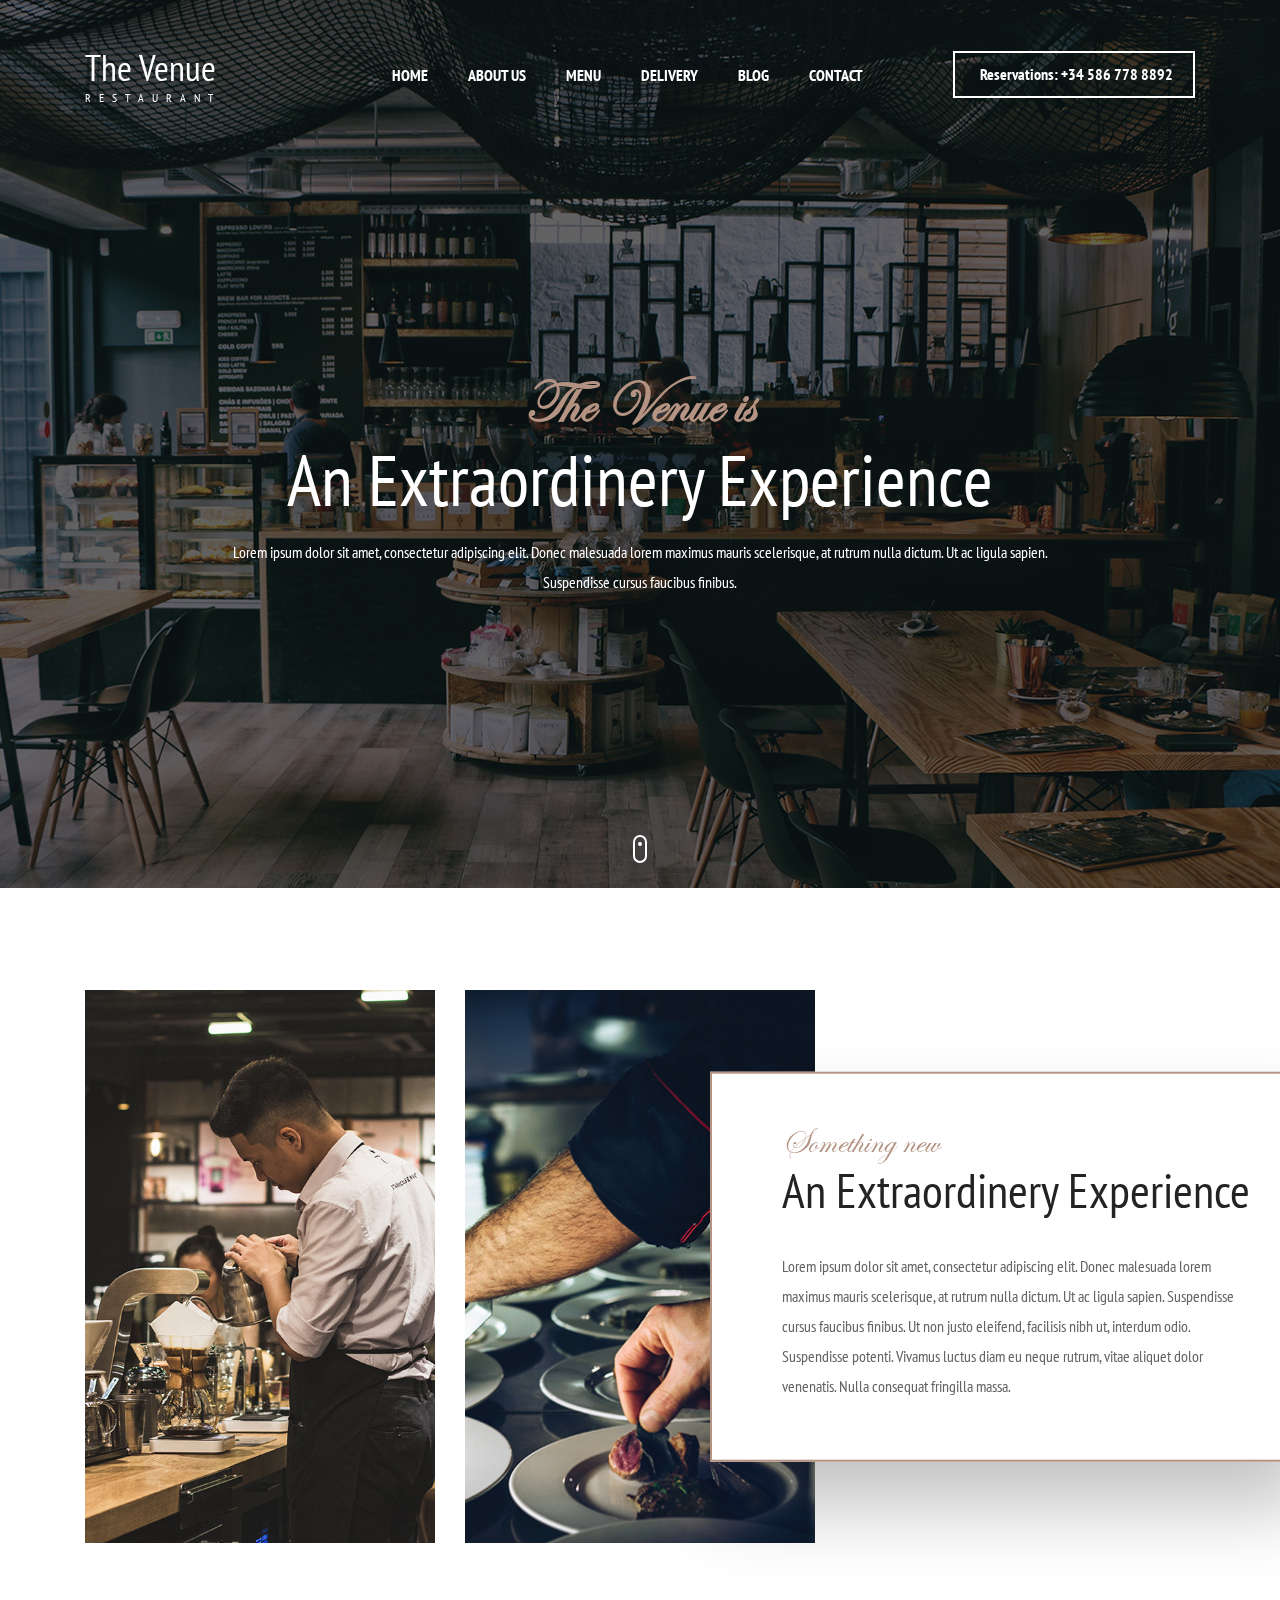
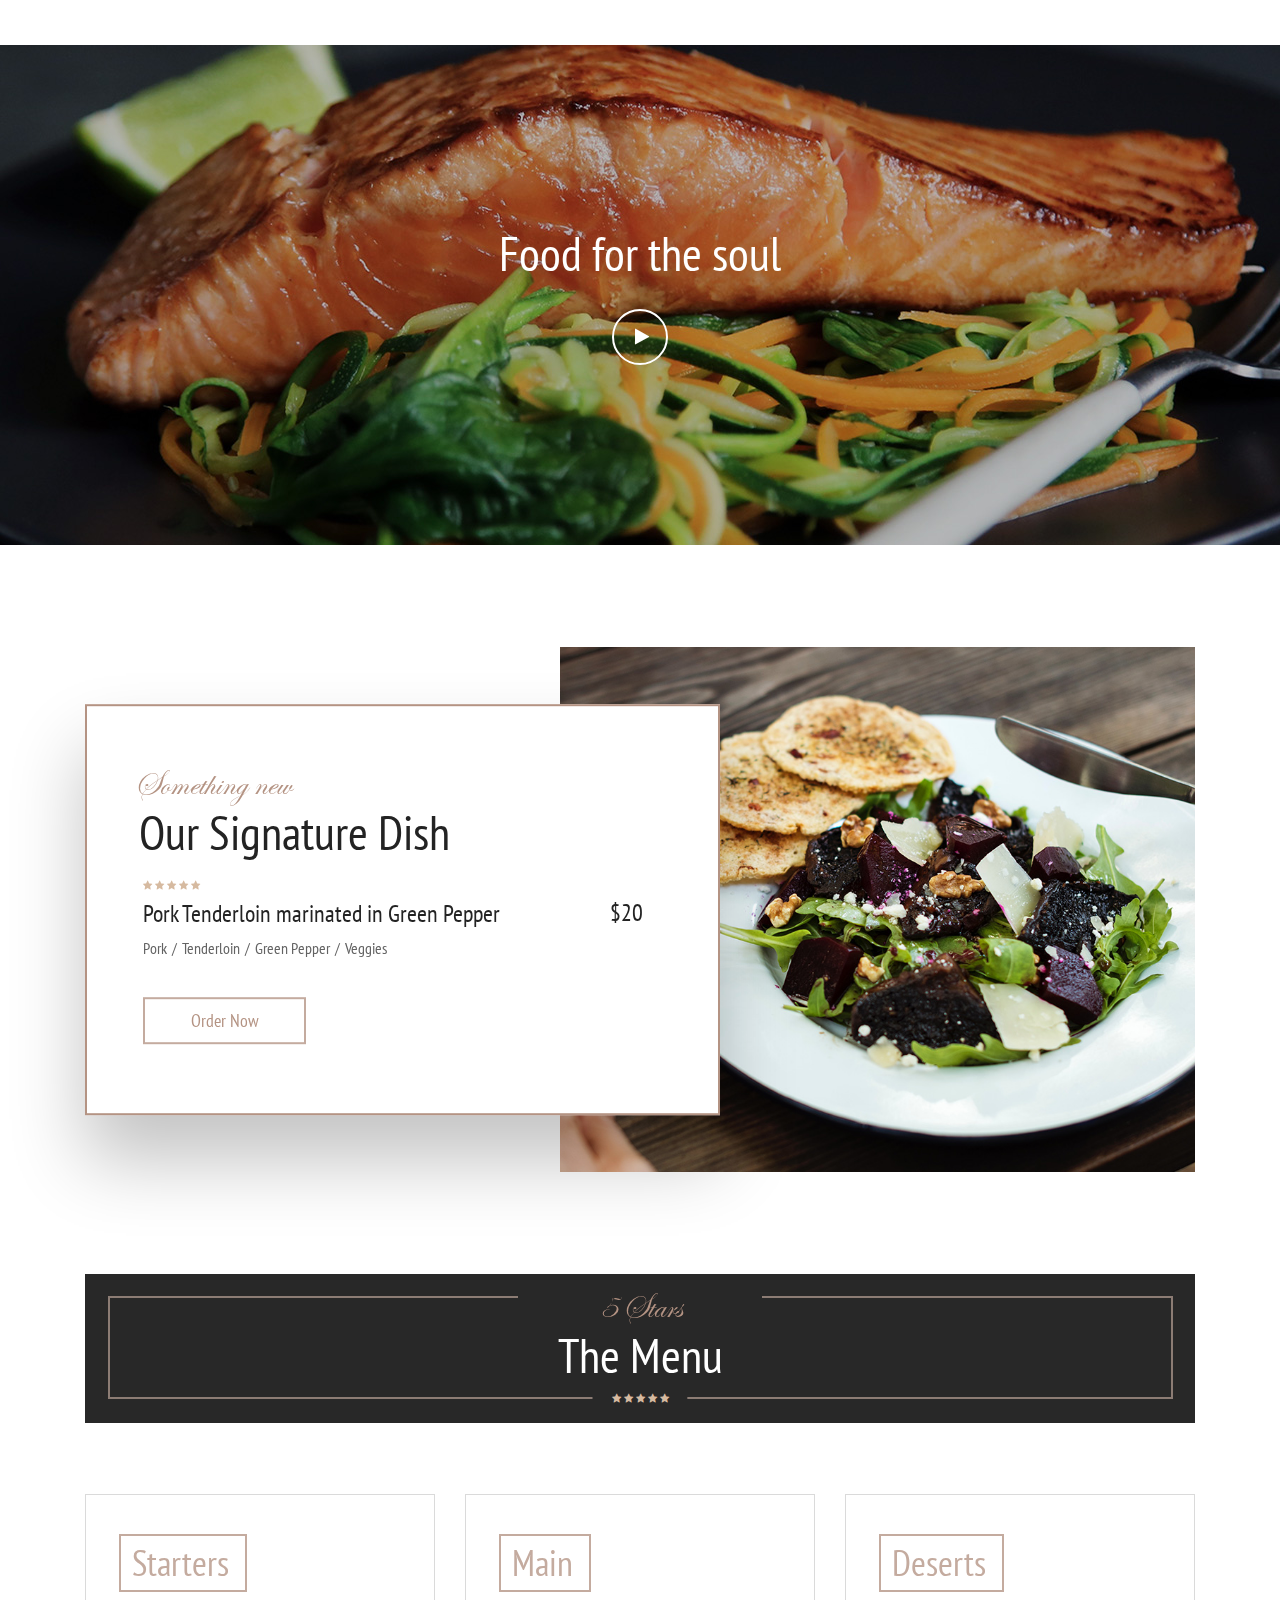
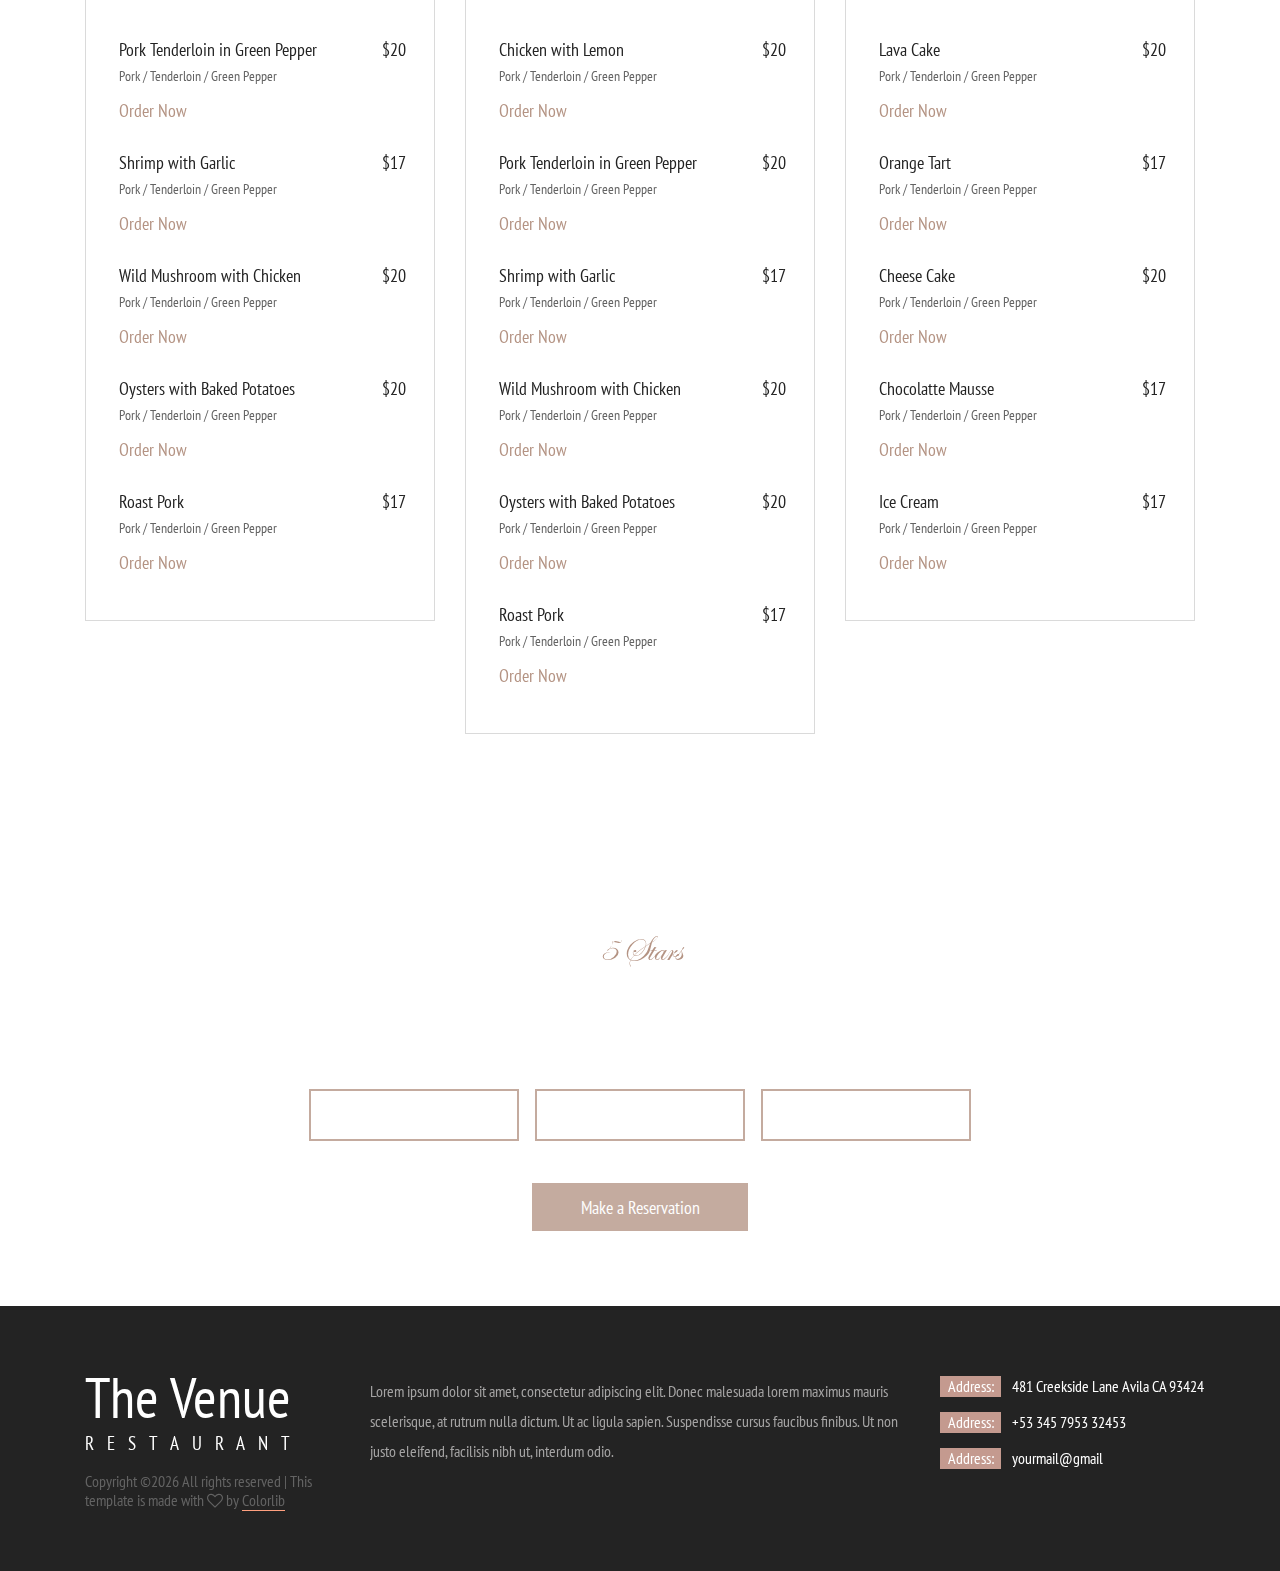
==== index.html @ 9dcfc2dc "ab w cont" ====
<!DOCTYPE html>
<html lang="en">
<head>
<title>The Venue</title>
<meta charset="utf-8">
<meta http-equiv="X-UA-Compatible" content="IE=edge">
<meta name="description" content="The Venue template project">
<meta name="viewport" content="width=device-width, initial-scale=1">
<link rel="stylesheet" type="text/css" href="styles/bootstrap-4.1.2/bootstrap.min.css">
<link href="plugins/font-awesome-4.7.0/css/font-awesome.min.css" rel="stylesheet" type="text/css">
<link rel="stylesheet" type="text/css" href="plugins/OwlCarousel2-2.2.1/owl.carousel.css">
<link rel="stylesheet" type="text/css" href="plugins/OwlCarousel2-2.2.1/owl.theme.default.css">
<link rel="stylesheet" type="text/css" href="plugins/OwlCarousel2-2.2.1/animate.css">
<link href="plugins/colorbox/colorbox.css" rel="stylesheet" type="text/css">
<link href="plugins/jquery-datepicker/jquery-ui.css" rel="stylesheet" type="text/css">
<link href="plugins/jquery-timepicker/jquery.timepicker.css" rel="stylesheet" type="text/css">
<link rel="stylesheet" type="text/css" href="styles/main_styles.css">
<link rel="stylesheet" type="text/css" href="styles/responsive.css">
</head>
<body>

<div class="super_container">
	
	<!-- Header -->

	<header class="header">
		<div class="container">
			<div class="row">
				<div class="col">
					<div class="header_content d-flex flex-row align-items-center justify-content-start">
						<div class="logo">
							<a href="#">
								<div>The Venue</div>
								<div>restaurant</div>
							</a>
						</div>
						<nav class="main_nav">
							<ul class="d-flex flex-row align-items-center justify-content-start">
								<li><a href="index.html">home</a></li>
								<li><a href="about.html">about us</a></li>
								<li><a href="menu.html">menu</a></li>
								<li><a href="#">delivery</a></li>
								<li><a href="blog.html">blog</a></li>
								<li><a href="contact.html">contact</a></li>
							</ul>
						</nav>
						<div class="reservations_phone ml-auto">Reservations: +34 586 778 8892</div>
					</div>
				</div>
			</div>
		</div>
	</header>

	<!-- Hamburger -->
	
	<div class="hamburger_bar trans_400 d-flex flex-row align-items-center justify-content-start">
		<div class="hamburger">
			<div class="menu_toggle d-flex flex-row align-items-center justify-content-start">
				<span>menu</span>
				<div class="hamburger_container">
					<div class="menu_hamburger">
						<div class="line_1 hamburger_lines" style="transform: matrix(1, 0, 0, 1, 0, 0);"></div>
						<div class="line_2 hamburger_lines" style="visibility: inherit; opacity: 1;"></div>
						<div class="line_3 hamburger_lines" style="transform: matrix(1, 0, 0, 1, 0, 0);"></div>
					</div>
				</div>
			</div>
		</div>
	</div>

	<!-- Menu -->

	<div class="menu trans_800">
		<div class="menu_content d-flex flex-column align-items-center justify-content-center text-center">
			<ul>
				<li><a href="index.html">home</a></li>
				<li><a href="about.html">about us</a></li>
				<li><a href="menu.html">menu</a></li>
				<li><a href="#">delivery</a></li>
				<li><a href="blog.html">blog</a></li>
				<li><a href="contact.html">contact</a></li>
			</ul>
		</div>
		<div class="menu_reservations_phone ml-auto">Reservations: +34 586 778 8892</div>
	</div>
	
	<!-- Home -->

	<div class="home">
		<div class="parallax_background parallax-window" data-parallax="scroll" data-image-src="images/home.jpg" data-speed="0.8"></div>
		<div class="home_container">
			<div class="container">
				<div class="row">
					<div class="col">
						<div class="home_content text-center">
							<div class="home_subtitle page_subtitle">The Venue is</div>
							<div class="home_title"><h1>An Extraordinery Experience</h1></div>
							<div class="home_text ml-auto mr-auto">
								<p>Lorem ipsum dolor sit amet, consectetur adipiscing elit. Donec malesuada lorem maximus mauris scelerisque, at rutrum nulla dictum. Ut ac ligula sapien. Suspendisse cursus faucibus finibus.</p>
							</div>
						</div>
					</div>
				</div>
			</div>
		</div>
		<div class="scroll_icon"></div>
	</div>

	<!-- Intro -->

	<div class="intro">
		<div class="container">
			<div class="row">
				<div class="col">
					<div class="intro_content">
						<div class="intro_subtitle page_subtitle">Something new</div>
						<div class="intro_title"><h2>An Extraordinery Experience</h2></div>
						<div class="intro_text">
							<p>Lorem ipsum dolor sit amet, consectetur adipiscing elit. Donec malesuada lorem maximus mauris scelerisque, at rutrum nulla dictum. Ut ac ligula sapien. Suspendisse cursus faucibus finibus. Ut non justo eleifend, facilisis nibh ut, interdum odio. Suspendisse potenti. Vivamus luctus diam eu neque rutrum, vitae aliquet dolor venenatis. Nulla consequat fringilla massa.</p>
						</div>
					</div>
					<div class="row">
						<div class="col-xl-4 col-md-6 intro_col">
							<div class="intro_image"><img src="images/intro_1.jpg" alt="https://unsplash.com/@quanle2819"></div>
						</div>
						<div class="col-xl-4 col-md-6 intro_col">
							<div class="intro_image"><img src="images/intro_2.jpg" alt="https://unsplash.com/@fabmag"></div>
						</div>
					</div>
				</div>	
			</div>
		</div>
	</div>

	<!-- Video -->

	<div class="video_section">
		<div class="background_image" style="background-image:url(images/video.jpg)"></div>
		<div class="video_section_content d-flex flex-column align-items-center justify-content-center text-center">
			<div class="video_section_title">Food for the soul</div>
			<div class="video_section_icon"><a class="vimeo video_button" href="https://player.vimeo.com/video/99340873?autoplay=1&loop=1&title=0&autopause=0"><i class="fa fa-play" aria-hidden="true"></i></a></div>
		</div>
	</div>

	<!-- Signature Dish -->

	<div class="sig">
		<div class="sig_content_container">
			<div class="container">
				<div class="row">
					<div class="col-lg-7">
						<div class="sig_content">
							<div class="sig_subtitle page_subtitle">Something new</div>
							<div class="sig_title"><h1>Our Signature Dish</h1></div>
							<div class="rating_r sig_rating rating_r_5"><i></i><i></i><i></i><i></i><i></i></div>
							<div class="sig_name_container d-flex flex-row align-items-start justify-content-start">
								<div class="sig_name">Pork Tenderloin marinated in Green Pepper</div>
								<div class="sig_price ml-auto">$20</div>
							</div>
							<div class="sig_content_list">
								<ul class="d-flex flex-row align-items-center justify-content-start">
									<li>Pork</li>
									<li>Tenderloin</li>
									<li>Green Pepper</li>
									<li>Veggies</li>
								</ul>
							</div>
							<div class="button sig_button trans_200"><a href="#">Order Now</a></div>
						</div>
					</div>
				</div>
			</div>
		</div>
		<div class="sig_image_container">
			<div class="container">
				<div class="row">
					<div class="col-lg-7 offset-lg-5">
						<div class="sig_image">
							<div class="background_image" style="background-image:url(images/sig.jpg)"></div>
							<img src="images/sig.jpg" alt="">
						</div>
					</div>
				</div>
			</div>
		</div>
	</div>

	<!-- The Menu -->

	<div class="themenu">
		<div class="container">
			<div class="row">
				<div class="col">
					<div class="themenu_title_bar_container">
						<div class="themenu_stars text-center page_subtitle">5 Stars</div>
						<div class="themenu_rating text-center">
							<div class="rating_r rating_r_5"><i></i><i></i><i></i><i></i><i></i></div>
						</div>
						<div class="themenu_title_bar d-flex flex-column align-items-center justify-content-center">
							<div class="themenu_title">The Menu</div>
						</div>
					</div>
				</div>
			</div>
			<div class="row themenu_row">

				<!-- Starters -->
				<div class="col-lg-4 themenu_column">
					<div class="themenu_col">
						<div class="themenu_col_title">Starters</div>
						<div class="dish_list">

							<!-- Dish -->
							<div class="dish">
								<div class="dish_title_container d-flex flex-xl-row flex-column align-items-start justify-content-start">
									<div class="dish_title">Pork Tenderloin in Green Pepper</div>
									<div class="dish_price">$20</div>
								</div>
								<div class="dish_contents">
									<ul class="d-flex flex-row align-items-start justify-content-start flex-wrap">
										<li>Pork</li>
										<li>Tenderloin</li>
										<li>Green Pepper</li>
									</ul>
								</div>
								<div class="dish_order"><a href="#">Order Now</a></div>
							</div>

							<!-- Dish -->
							<div class="dish">
								<div class="dish_title_container d-flex flex-xl-row flex-column align-items-start justify-content-start">
									<div class="dish_title">Shrimp with Garlic</div>
									<div class="dish_price">$17</div>
								</div>
								<div class="dish_contents">
									<ul class="d-flex flex-row align-items-start justify-content-start flex-wrap">
										<li>Pork</li>
										<li>Tenderloin</li>
										<li>Green Pepper</li>
									</ul>
								</div>
								<div class="dish_order"><a href="#">Order Now</a></div>
							</div>

							<!-- Dish -->
							<div class="dish">
								<div class="dish_title_container d-flex flex-xl-row flex-column align-items-start justify-content-start">
									<div class="dish_title">Wild Mushroom with Chicken</div>
									<div class="dish_price">$20</div>
								</div>
								<div class="dish_contents">
									<ul class="d-flex flex-row align-items-start justify-content-start flex-wrap">
										<li>Pork</li>
										<li>Tenderloin</li>
										<li>Green Pepper</li>
									</ul>
								</div>
								<div class="dish_order"><a href="#">Order Now</a></div>
							</div>

							<!-- Dish -->
							<div class="dish">
								<div class="dish_title_container d-flex flex-xl-row flex-column align-items-start justify-content-start">
									<div class="dish_title">Oysters with Baked Potatoes</div>
									<div class="dish_price">$20</div>
								</div>
								<div class="dish_contents">
									<ul class="d-flex flex-row align-items-start justify-content-start flex-wrap">
										<li>Pork</li>
										<li>Tenderloin</li>
										<li>Green Pepper</li>
									</ul>
								</div>
								<div class="dish_order"><a href="#">Order Now</a></div>
							</div>

							<!-- Dish -->
							<div class="dish">
								<div class="dish_title_container d-flex flex-xl-row flex-column align-items-start justify-content-start">
									<div class="dish_title">Roast Pork</div>
									<div class="dish_price">$17</div>
								</div>
								<div class="dish_contents">
									<ul class="d-flex flex-row align-items-start justify-content-start flex-wrap">
										<li>Pork</li>
										<li>Tenderloin</li>
										<li>Green Pepper</li>
									</ul>
								</div>
								<div class="dish_order"><a href="#">Order Now</a></div>
							</div>

						</div>
					</div>
				</div>

				<!-- Main -->
				<div class="col-lg-4 themenu_column">
					<div class="themenu_col">
						<div class="themenu_col_title">Main</div>
						<div class="dish_list">
							
							<!-- Dish -->
							<div class="dish">
								<div class="dish_title_container d-flex flex-xl-row flex-column align-items-start justify-content-start">
									<div class="dish_title">Chicken with Lemon</div>
									<div class="dish_price">$20</div>
								</div>
								<div class="dish_contents">
									<ul class="d-flex flex-row align-items-start justify-content-start flex-wrap">
										<li>Pork</li>
										<li>Tenderloin</li>
										<li>Green Pepper</li>
									</ul>
								</div>
								<div class="dish_order"><a href="#">Order Now</a></div>
							</div>

							<!-- Dish -->
							<div class="dish">
								<div class="dish_title_container d-flex flex-xl-row flex-column align-items-start justify-content-start">
									<div class="dish_title">Pork Tenderloin in Green Pepper</div>
									<div class="dish_price">$20</div>
								</div>
								<div class="dish_contents">
									<ul class="d-flex flex-row align-items-start justify-content-start flex-wrap">
										<li>Pork</li>
										<li>Tenderloin</li>
										<li>Green Pepper</li>
									</ul>
								</div>
								<div class="dish_order"><a href="#">Order Now</a></div>
							</div>

							<!-- Dish -->
							<div class="dish">
								<div class="dish_title_container d-flex flex-xl-row flex-column align-items-start justify-content-start">
									<div class="dish_title">Shrimp with Garlic</div>
									<div class="dish_price">$17</div>
								</div>
								<div class="dish_contents">
									<ul class="d-flex flex-row align-items-start justify-content-start flex-wrap">
										<li>Pork</li>
										<li>Tenderloin</li>
										<li>Green Pepper</li>
									</ul>
								</div>
								<div class="dish_order"><a href="#">Order Now</a></div>
							</div>

							<!-- Dish -->
							<div class="dish">
								<div class="dish_title_container d-flex flex-xl-row flex-column align-items-start justify-content-start">
									<div class="dish_title">Wild Mushroom with Chicken</div>
									<div class="dish_price">$20</div>
								</div>
								<div class="dish_contents">
									<ul class="d-flex flex-row align-items-start justify-content-start flex-wrap">
										<li>Pork</li>
										<li>Tenderloin</li>
										<li>Green Pepper</li>
									</ul>
								</div>
								<div class="dish_order"><a href="#">Order Now</a></div>
							</div>

							<!-- Dish -->
							<div class="dish">
								<div class="dish_title_container d-flex flex-xl-row flex-column align-items-start justify-content-start">
									<div class="dish_title">Oysters with Baked Potatoes</div>
									<div class="dish_price">$20</div>
								</div>
								<div class="dish_contents">
									<ul class="d-flex flex-row align-items-start justify-content-start flex-wrap">
										<li>Pork</li>
										<li>Tenderloin</li>
										<li>Green Pepper</li>
									</ul>
								</div>
								<div class="dish_order"><a href="#">Order Now</a></div>
							</div>

							<!-- Dish -->
							<div class="dish">
								<div class="dish_title_container d-flex flex-xl-row flex-column align-items-start justify-content-start">
									<div class="dish_title">Roast Pork</div>
									<div class="dish_price">$17</div>
								</div>
								<div class="dish_contents">
									<ul class="d-flex flex-row align-items-start justify-content-start flex-wrap">
										<li>Pork</li>
										<li>Tenderloin</li>
										<li>Green Pepper</li>
									</ul>
								</div>
								<div class="dish_order"><a href="#">Order Now</a></div>
							</div>

						</div>
					</div>
				</div>

				<!-- Deserts -->
				<div class="col-lg-4 themenu_column">
					<div class="themenu_col">
						<div class="themenu_col_title">Deserts</div>
						<div class="dish_list">

							<!-- Dish -->
							<div class="dish">
								<div class="dish_title_container d-flex flex-xl-row flex-column align-items-start justify-content-start">
									<div class="dish_title">Lava Cake</div>
									<div class="dish_price">$20</div>
								</div>
								<div class="dish_contents">
									<ul class="d-flex flex-row align-items-start justify-content-start flex-wrap">
										<li>Pork</li>
										<li>Tenderloin</li>
										<li>Green Pepper</li>
									</ul>
								</div>
								<div class="dish_order"><a href="#">Order Now</a></div>
							</div>

							<!-- Dish -->
							<div class="dish">
								<div class="dish_title_container d-flex flex-xl-row flex-column align-items-start justify-content-start">
									<div class="dish_title">Orange Tart</div>
									<div class="dish_price">$17</div>
								</div>
								<div class="dish_contents">
									<ul class="d-flex flex-row align-items-start justify-content-start flex-wrap">
										<li>Pork</li>
										<li>Tenderloin</li>
										<li>Green Pepper</li>
									</ul>
								</div>
								<div class="dish_order"><a href="#">Order Now</a></div>
							</div>

							<!-- Dish -->
							<div class="dish">
								<div class="dish_title_container d-flex flex-xl-row flex-column align-items-start justify-content-start">
									<div class="dish_title">Cheese Cake</div>
									<div class="dish_price">$20</div>
								</div>
								<div class="dish_contents">
									<ul class="d-flex flex-row align-items-start justify-content-start flex-wrap">
										<li>Pork</li>
										<li>Tenderloin</li>
										<li>Green Pepper</li>
									</ul>
								</div>
								<div class="dish_order"><a href="#">Order Now</a></div>
							</div>

							<!-- Dish -->
							<div class="dish">
								<div class="dish_title_container d-flex flex-xl-row flex-column align-items-start justify-content-start">
									<div class="dish_title">Chocolatte Mausse</div>
									<div class="dish_price">$17</div>
								</div>
								<div class="dish_contents">
									<ul class="d-flex flex-row align-items-start justify-content-start flex-wrap">
										<li>Pork</li>
										<li>Tenderloin</li>
										<li>Green Pepper</li>
									</ul>
								</div>
								<div class="dish_order"><a href="#">Order Now</a></div>
							</div>

							<!-- Dish -->
							<div class="dish">
								<div class="dish_title_container d-flex flex-xl-row flex-column align-items-start justify-content-start">
									<div class="dish_title">Ice Cream</div>
									<div class="dish_price">$17</div>
								</div>
								<div class="dish_contents">
									<ul class="d-flex flex-row align-items-start justify-content-start flex-wrap">
										<li>Pork</li>
										<li>Tenderloin</li>
										<li>Green Pepper</li>
									</ul>
								</div>
								<div class="dish_order"><a href="#">Order Now</a></div>
							</div>

						</div>
					</div>
				</div>

			</div>
		</div>		
	</div>

	<!-- Reservations -->

	<div class="reservations text-center">
		<div class="parallax_background parallax-window" data-parallax="scroll" data-image-src="images/reservations.jpg" data-speed="0.8"></div>
		<div class="container">
			<div class="row">
				<div class="col">
					<div class="reservations_content d-flex flex-column align-items-center justify-content-center">
						<div class="res_stars page_subtitle">5 Stars</div>
						<div class="res_title">Make a Reservation</div>
						<div class="res_form_container">
							<form action="#" id="res_form" class="res_form">
								<div class="d-flex flex-sm-row flex-column align-items-center justify-content-start">
									<input type="text" id="datepicker" class="res_input" required="required">
									<input type="text" class="res_input timepicker" required="required">
									<select class="res_select">
										<option disabled="" selected="">2 person</option>
										<option>3 person</option>
										<option>4 person</option>
										<option>5 person</option>
										<option>6 person</option>
									</select>
								</div>
								<button class="res_button">Make a Reservation</button>
							</form>
						</div>
					</div>
				</div>
			</div>
		</div>		
	</div>

	<!-- Footer -->

	<footer class="footer">
		<div class="container">
			<div class="row">

				<!-- Footer Logo -->
				<div class="col-lg-3 footer_col">
					<div class="footer_logo">
						<div class="footer_logo_title">The Venue</div>
						<div class="footer_logo_subtitle">restaurant</div>
					</div>
					<div class="copyright"><!-- Link back to Colorlib can't be removed. Template is licensed under CC BY 3.0. -->
<p style="line-height: 1.2;">Copyright &copy;<script>document.write(new Date().getFullYear());</script> All rights reserved | This template is made with <i class="fa fa-heart-o" aria-hidden="true"></i> by <a href="https://colorlib.com" target="_blank">Colorlib</a></p>
<!-- Link back to Colorlib can't be removed. Template is licensed under CC BY 3.0. --></div>
				</div>

				<!-- Footer About -->
				<div class="col-lg-6 footer_col">
					<div class="footer_about">
						<p>Lorem ipsum dolor sit amet, consectetur adipiscing elit. Donec malesuada lorem maximus mauris scelerisque, at rutrum nulla dictum. Ut ac ligula sapien. Suspendisse cursus faucibus finibus. Ut non justo eleifend, facilisis nibh ut, interdum odio.</p>
					</div>
				</div>

				<!-- Footer Contact -->
				<div class="col-lg-3 footer_col">
					<div class="footer_contact">
						<ul>
							<li class="d-flex flex-row align-items-start justify-content-start">
								<div><div class="footer_contact_title">Address:</div></div>
								<div class="footer_contact_text">481 Creekside Lane Avila CA 93424</div>
							</li>
							<li class="d-flex flex-row align-items-start justify-content-start">
								<div><div class="footer_contact_title">Address:</div></div>
								<div class="footer_contact_text">+53 345 7953 32453</div>
							</li>
							<li class="d-flex flex-row align-items-start justify-content-start">
								<div><div class="footer_contact_title">Address:</div></div>
								<div class="footer_contact_text">yourmail@gmail</div>
							</li>
						</ul>
					</div>
				</div>
			</div>
		</div>
	</footer>
</div>

<script src="js/jquery-3.2.1.min.js"></script>
<script src="styles/bootstrap-4.1.2/popper.js"></script>
<script src="styles/bootstrap-4.1.2/bootstrap.min.js"></script>
<script src="plugins/greensock/TweenMax.min.js"></script>
<script src="plugins/greensock/TimelineMax.min.js"></script>
<script src="plugins/scrollmagic/ScrollMagic.min.js"></script>
<script src="plugins/greensock/animation.gsap.min.js"></script>
<script src="plugins/greensock/ScrollToPlugin.min.js"></script>
<script src="plugins/OwlCarousel2-2.2.1/owl.carousel.js"></script>
<script src="plugins/easing/easing.js"></script>
<script src="plugins/parallax-js-master/parallax.min.js"></script>
<script src="plugins/colorbox/jquery.colorbox-min.js"></script>
<script src="plugins/jquery-datepicker/jquery-ui.js"></script>
<script src="plugins/jquery-timepicker/jquery.timepicker.js"></script>
<script src="js/custom.js"></script>
</body>
</html>
---- plugins/colorbox/colorbox.css ----
/*
    Colorbox Core Style:
    The following CSS is consistent between example themes and should not be altered.
*/
#colorbox, #cboxOverlay, #cboxWrapper{position:absolute; top:0; left:0; z-index:9999; overflow:hidden; -webkit-transform: translate3d(0,0,0);}
#cboxWrapper {max-width:none;}
#cboxOverlay{position:fixed; width:100%; height:100%;}
#cboxMiddleLeft, #cboxBottomLeft{clear:left;}
#cboxContent{position:relative;}
#cboxLoadedContent{overflow:auto; -webkit-overflow-scrolling: touch;}
#cboxTitle{margin:0;}
#cboxLoadingOverlay, #cboxLoadingGraphic{position:absolute; top:0; left:0; width:100%; height:100%;}
#cboxPrevious, #cboxNext, #cboxClose, #cboxSlideshow{cursor:pointer;}
.cboxPhoto{float:left; margin:auto; border:0; display:block; max-width:none; -ms-interpolation-mode:bicubic;}
.cboxIframe{width:100%; height:100%; display:block; border:0; padding:0; margin:0;}
#colorbox, #cboxContent, #cboxLoadedContent{box-sizing:content-box; -moz-box-sizing:content-box; -webkit-box-sizing:content-box;}

/* 
    User Style:
    Change the following styles to modify the appearance of Colorbox.  They are
    ordered & tabbed in a way that represents the nesting of the generated HTML.
*/
#cboxOverlay
{
    /*background:url(images/overlay.png) repeat 0 0;*/
    background: rgba(0,0,0,0.95);
    opacity: 0.9; filter: alpha(opacity = 90);
}
#colorbox{outline:0;}
    #cboxTopLeft{width:21px; height:21px; background:url(images/controls.png) no-repeat -101px 0;}
    #cboxTopRight{width:21px; height:21px; background:url(images/controls.png) no-repeat -130px 0;}
    #cboxBottomLeft{width:21px; height:21px; background:url(images/controls.png) no-repeat -101px -29px;}
    #cboxBottomRight{width:21px; height:21px; background:url(images/controls.png) no-repeat -130px -29px;}
    #cboxMiddleLeft{width:21px; background:url(images/controls.png) left top repeat-y;}
    #cboxMiddleRight{width:21px; background:url(images/controls.png) right top repeat-y;}
    #cboxTopCenter{height:21px; background:url(images/border.png) 0 0 repeat-x;}
    #cboxBottomCenter{height:21px; background:url(images/border.png) 0 -29px repeat-x;}
    #cboxContent{background:#000; overflow:hidden;}
        .cboxIframe{background:#000;}
        #cboxError{padding:50px; border:1px solid #ccc;}
        #cboxLoadedContent{margin-bottom:28px;}
        #cboxTitle{position:absolute; bottom:4px; left:0; text-align:center; width:100%; color:#949494;}
        #cboxCurrent{position:absolute; bottom:4px; left:58px; color:#949494;}
        #cboxLoadingOverlay{background:url(images/loading_background.png) no-repeat center center;}
        #cboxLoadingGraphic{background:url(images/loading.gif) no-repeat center center;}

        /* these elements are buttons, and may need to have additional styles reset to avoid unwanted base styles */
        #cboxPrevious, #cboxNext, #cboxSlideshow, #cboxClose {border:0; padding:0; margin:0; overflow:visible; width:auto; background:none; }
        
        /* avoid outlines on :active (mouseclick), but preserve outlines on :focus (tabbed navigating) */
        #cboxPrevious:active, #cboxNext:active, #cboxSlideshow:active, #cboxClose:active {outline:0;}

        #cboxSlideshow{position:absolute; bottom:4px; right:30px; color:#0092ef;}
        #cboxPrevious{position:absolute; bottom:0; left:0; background:url(images/controls.png) no-repeat -75px 0; width:25px; height:25px; text-indent:-9999px;}
        #cboxPrevious:hover{background-position:-75px -25px;}
        #cboxNext{position:absolute; bottom:0; left:27px; background:url(images/controls.png) no-repeat -50px 0; width:25px; height:25px; text-indent:-9999px;}
        #cboxNext:hover{background-position:-50px -25px;}
        #cboxClose{position:absolute; bottom:0; right:0; background:url(images/controls.png) no-repeat -25px 0; width:25px; height:25px; text-indent:-9999px;}
        #cboxClose:hover{background-position:-25px -25px;}

/*
  The following fixes a problem where IE7 and IE8 replace a PNG's alpha transparency with a black fill
  when an alpha filter (opacity change) is set on the element or ancestor element.  This style is not applied to or needed in IE9.
  See: http://jacklmoore.com/notes/ie-transparency-problems/
*/
.cboxIE #cboxTopLeft,
.cboxIE #cboxTopCenter,
.cboxIE #cboxTopRight,
.cboxIE #cboxBottomLeft,
.cboxIE #cboxBottomCenter,
.cboxIE #cboxBottomRight,
.cboxIE #cboxMiddleLeft,
.cboxIE #cboxMiddleRight {
    filter: progid:DXImageTransform.Microsoft.gradient(startColorstr=#00FFFFFF,endColorstr=#00FFFFFF);
}
---- styles/main_styles.css ----
@charset "utf-8";
/* CSS Document */

/******************************

[Table of Contents]

1. Fonts
2. Body and some general stuff
3. Header
4. Menu
5. Home
6. Intro
7. Video
8. Signature Dish
9. The Menu
10. Reservations
11. Footer


******************************/

/***********
1. Fonts
***********/

@import url('https://fonts.googleapis.com/css?family=Alex+Brush|Great+Vibes|PT+Sans+Narrow:400,700');
@font-face
{
	font-family: 'Edward';
	src: url(../font/edwardian_script_itc.ttf) format('truetype'),
	url(../font/edwardian_script_itc.otf) format('opentype');
}

/*********************************
2. Body and some general stuff
*********************************/

*
{
	margin: 0;
	padding: 0;
	-webkit-font-smoothing: antialiased;
	-webkit-text-shadow: rgba(0,0,0,.01) 0 0 1px;
	text-shadow: rgba(0,0,0,.01) 0 0 1px;
}
body
{
	font-family: 'PT Sans Narrow', sans-serif;
	font-size: 14px;
	font-weight: 400;
	background: #FFFFFF;
	color: #a5a5a5;
}
div
{
	display: block;
	position: relative;
	-webkit-box-sizing: border-box;
    -moz-box-sizing: border-box;
    box-sizing: border-box;
}
ul
{
	list-style: none;
	margin-bottom: 0px;
}
p
{
	font-family: 'PT Sans Narrow', sans-serif;
	font-size: 16px;
	line-height: 1.875;
	font-weight: 400;
	color: #636363;
	-webkit-font-smoothing: antialiased;
	-webkit-text-shadow: rgba(0,0,0,.01) 0 0 1px;
	text-shadow: rgba(0,0,0,.01) 0 0 1px;
}
p a
{
	display: inline;
	position: relative;
	color: inherit;
	border-bottom: solid 1px #ffa07f;
	-webkit-transition: all 200ms ease;
	-moz-transition: all 200ms ease;
	-ms-transition: all 200ms ease;
	-o-transition: all 200ms ease;
	transition: all 200ms ease;
}
p:last-of-type
{
	margin-bottom: 0;
}
a
{
	-webkit-transition: all 200ms ease;
	-moz-transition: all 200ms ease;
	-ms-transition: all 200ms ease;
	-o-transition: all 200ms ease;
	transition: all 200ms ease;
}
a, a:hover, a:visited, a:active, a:link
{
	text-decoration: none;
	-webkit-font-smoothing: antialiased;
	-webkit-text-shadow: rgba(0,0,0,.01) 0 0 1px;
	text-shadow: rgba(0,0,0,.01) 0 0 1px;
}
p a:active
{
	position: relative;
	color: #FF6347;
}
p a:hover
{
	color: #FFFFFF;
	background: #ffa07f;
}
p a:hover::after
{
	opacity: 0.2;
}
::selection
{
	background: rgba(196, 171, 159, 0.5);
	color: #FFFFFF;
}
p::selection
{
	
}
h1{font-size: 48px;}
h2{font-size: 36px;}
h3{font-size: 24px;}
h4{font-size: 18px;}
h5{font-size: 14px;}
h1, h2, h3, h4, h5, h6
{
	font-family: 'PT Sans Narrow', sans-serif;
	-webkit-font-smoothing: antialiased;
	-webkit-text-shadow: rgba(0,0,0,.01) 0 0 1px;
	text-shadow: rgba(0,0,0,.01) 0 0 1px;
	line-height: 1.2;
	color: #232323;
}
h1::selection, 
h2::selection, 
h3::selection, 
h4::selection, 
h5::selection, 
h6::selection
{
	
}
.form-control
{
	color: #db5246;
}
section
{
	display: block;
	position: relative;
	box-sizing: border-box;
}
.clear
{
	clear: both;
}
.clearfix::before, .clearfix::after
{
	content: "";
	display: table;
}
.clearfix::after
{
	clear: both;
}
.clearfix
{
	zoom: 1;
}
.float_left
{
	float: left;
}
.float_right
{
	float: right;
}
.trans_200
{
	-webkit-transition: all 200ms ease;
	-moz-transition: all 200ms ease;
	-ms-transition: all 200ms ease;
	-o-transition: all 200ms ease;
	transition: all 200ms ease;
}
.trans_300
{
	-webkit-transition: all 300ms ease;
	-moz-transition: all 300ms ease;
	-ms-transition: all 300ms ease;
	-o-transition: all 300ms ease;
	transition: all 300ms ease;
}
.trans_400
{
	-webkit-transition: all 400ms ease;
	-moz-transition: all 400ms ease;
	-ms-transition: all 400ms ease;
	-o-transition: all 400ms ease;
	transition: all 400ms ease;
}
.trans_500
{
	-webkit-transition: all 500ms ease;
	-moz-transition: all 500ms ease;
	-ms-transition: all 500ms ease;
	-o-transition: all 500ms ease;
	transition: all 500ms ease;
}
.trans_800
{
	-webkit-transition: all 800ms ease;
	-moz-transition: all 800ms ease;
	-ms-transition: all 800ms ease;
	-o-transition: all 800ms ease;
	transition: all 800ms ease;
}
.fill_height
{
	height: 100%;
}
.super_container
{
	width: 100%;
	overflow: hidden;
}
.prlx_parent
{
	overflow: hidden;
}
.prlx
{
	height: 130% !important;
}
.parallax-window
{
    min-height: 400px;
    background: transparent;
}
.parallax_background
{
	position: absolute;
	top: 0;
	left: 0;
	width: 100%;
	height: 100%;
}
.background_image
{
	position: absolute;
	top: 0;
	left: 0;
	width: 100%;
	height: 100%;
	background-repeat: no-repeat;
	background-size: cover;
	background-position: center center;
}
.nopadding
{
	padding: 0px !important;
}
.page_subtitle
{
	font-family: 'Edward', sans-serif;
	color: #b49383;
	line-height: 0.75;
}
.button
{
	width: 163px;
	height: 47px;
	background: transparent;
	border: solid 2px #c4ab9f;
	text-align: center;
}
.button a
{
	display: block;
	font-size: 18px;
	color: #b49383;
	line-height: 44px;
}
.button:hover
{
	background: #c4ab9f;
}
.button:hover a
{
	color: #FFFFFF;
}

/*********************************
3. Header
*********************************/

.header
{
	position: fixed;
	top: 0;
	left: 0;
	width: 100%;
	z-index: 100;
	-webkit-transition: all 400ms ease;
	-moz-transition: all 400ms ease;
	-ms-transition: all 400ms ease;
	-o-transition: all 400ms ease;
	transition: all 400ms ease;
}
.header.scrolled
{
	background: rgba(0,0,0,0.85);
}
.header_content
{
	width: 100%;
	height: 149px;
	-webkit-transition: all 400ms ease;
	-moz-transition: all 400ms ease;
	-ms-transition: all 400ms ease;
	-o-transition: all 400ms ease;
	transition: all 400ms ease;
}
.header.scrolled .header_content
{
	height: 80px;
}
.logo
{
	-webkit-transform: translateY(3px);
	-moz-transform: translateY(3px);
	-ms-transform: translateY(3px);
	-o-transform: translateY(3px);
	transform: translateY(3px);
}
.logo a
{
	display: block;
}
.logo a > div:first-child
{
	font-size: 36px;
	line-height: 0.75;
	color: #FFFFFF;
}
.logo a > div:last-child
{
	font-size: 12px;
	text-transform: uppercase;
	color: #FFFFFF;
	letter-spacing: 0.680em;
	line-height: 0.75;
	margin-top: 12px;
}
.main_nav
{
	margin-left: 170px;
}
.main_nav ul li:not(:last-child)
{
	margin-right: 40px;
}
.main_nav ul li a
{
	font-size: 16px;
	font-weight: 700;
	color: #FFFFFF;
	text-transform: uppercase;
}
.main_nav ul li a:hover
{
	color: #b49383;
}
.reservations_phone
{
	height: 47px;
	line-height: 43px;
	padding-left: 25px;
	padding-right: 20px;
	text-align: center;
	border: solid 2px #FFFFFF;
	font-size: 16px;
	font-weight: 700;
	color: #FFFFFF;
}
.hamburger_bar
{
	position: fixed;
	top: 0;
	right: calc((100vw - 690px) / 2 - 15px);
	width: auto;
	height: 149px;
	z-index: 102;
}
.hamburger_bar.scrolled
{
	height: 80px;
}
.hamburger
{
	display: none;
	position: absolute;
	top: 50%;
	-webkit-transform: translateY(-50%);
	-moz-transform: translateY(-50%);
	-ms-transform: translateY(-50%);
	-o-transform: translateY(-50%);
	transform: translateY(-50%);
	right: 0px;
	cursor: pointer;
	padding: 15px;
	z-index: 2;
}
.menu_toggle
{
	display: block;
}
.menu_hamburger
{
	display: block;
	position: relative;
	width: 12px;
	height: 12px;
}
.hamburger_lines
{
	display: block;
	position: absolute;
	left: 0px;
	width: 100%;
	height: 2px;
	background: #F7F7F7;
	-webkit-transition: all 800ms ease;
	-moz-transition: all 800ms ease;
	-ms-transition: all 800ms ease;
	-o-transition: all 800ms ease;
	transition: all 800ms ease;
	transform-origin: center center;
}
.line_1
{
	top: 0px;
}
.line_2
{
	top: 5px;
}
.line_3
{
	top: 10px;
}
.hamburger.active .line_1
{
	transform: translateY(5px) rotate(45deg) !important;
}
.hamburger.active .line_3
{
	transform: translateY(-5px) rotate(-45deg) !important;
}
.hamburger.active .line_2
{
	opacity: 0 !important;
}
.menu_toggle span
{
	display: block;
	position: relative;
	font-size: 17px;
	font-weight: 700;
	line-height: 12px;
	letter-spacing: 1px;
	text-transform: uppercase;
	color: #F7F7F7;
}

/*********************************
4. Menu
*********************************/

.menu
{
	position: fixed;
	top: 0;
	left: 0;
	width: 100vw;
	height: 100vh;
	background: rgba(180,147,131,0.97);
	z-index: 101;
	visibility: hidden;
	opacity: 0;
	padding-bottom: 100px;
}
.menu.active
{
	visibility: visible;
	opacity: 1;
}
.menu_content
{
	width: 100%;
	height: 100%;
}
.menu_content ul li:not(:last-child)
{
	margin-bottom: 3px;
}
.menu_content ul li
{
	display: block;
}
.menu_content ul li a
{
	display: block;
	font-size: 24px;
	text-transform: uppercase;
	color: rgba(255,255,255,1);
	font-weight: bold;
	letter-spacing: 0.075em;
}
.menu_content ul:hover li a
{
	color: rgba(255,255,255,0.5);
}
.menu_content ul li a:hover
{
	color: rgba(255,255,255,1);
}
.menu_reservations_phone
{
	position: absolute;
	left: 50%;
	-webkit-transform: translateX(-50%);
	-moz-transform: translateX(-50%);
	-ms-transform: translateX(-50%);
	-o-transform: translateX(-50%);
	transform: translateX(-50%);
	bottom: 40px;
	height: 47px;
	line-height: 43px;
	padding-left: 25px;
	padding-right: 20px;
	text-align: center;
	border: solid 2px #FFFFFF;
	font-size: 16px;
	font-weight: 700;
	color: #FFFFFF;
	white-space: nowrap;
}

/*********************************
5. Home
*********************************/

.home
{
	width: 100%;
	height: 888px;
}
.home_container
{
	position: absolute;
	top: 43%;
	left: 0;
	width: 100%;
}
.home_subtitle
{
	font-size: 60px;
	font-weight: bold;
	line-height: 0.75;
}
.home_title
{
	margin-top: 10px;
}
.home_title h1
{
	font-size: 72px;
	color: #FFFFFF;
}
.home_text
{
	max-width: 875px;
	margin-top: 14px;
}
.home_text p
{
	color: #FFFFFF;
}
.scroll_icon
{
	position: absolute;
	left: 50%;
	-webkit-transform: translateX(-50%);
	-moz-transform: translateX(-50%);
	-ms-transform: translateX(-50%);
	-o-transform: translateX(-50%);
	transform: translateX(-50%);
	bottom: 25px;
	width: 14px;
	height: 28px;
	border: solid 2px #FFFFFF;
	border-radius: 7px;
}
.scroll_icon::after
{
	display: block;
	position: absolute;
	top: 5px;
	left: 3px;
	width: 4px;
	height: 4px;
	border-radius: 50%;
	background: #FFFFFF;
	content: '';
	-webkit-animation-name: scroll;
	animation-name: scroll;
	-webkit-animation-duration: 1500ms;
	animation-duration: 1500ms;
	-webkit-animation-iteration-count: infinite;
	animation-iteration-count: infinite;
}
@-webkit-keyframes scroll
{
	0%
	{
		opacity: 1;
	}
	100%
	{
		opacity: 0;
		-webkit-transform: translateY(10px);
		-moz-transform: translateY(10px);
		-ms-transform: translateY(10px);
		-o-transform: translateY(10px);
		transform: translateY(10px);
	}
}
@keyframes scroll
{
	0%
	{
		opacity: 1;
	}
	100%
	{
		opacity: 0;
		-webkit-transform: translateY(10px);
		-moz-transform: translateY(10px);
		-ms-transform: translateY(10px);
		-o-transform: translateY(10px);
		transform: translateY(10px);
	}
}

/*********************************
6. Intro
*********************************/

.intro
{
	width: 100%;
	background: #FFFFFF;
	padding-top: 102px;
	padding-bottom: 102px;
}
.intro_image
{
	width: 100%;
}
.intro_image img
{
	max-width: 100%;
}
.intro_content
{
	position: absolute;
	top: 50%;
	-webkit-transform: translateY(-50%);
	-moz-transform: translateY(-50%);
	-ms-transform: translateY(-50%);
	-o-transform: translateY(-50%);
	transform: translateY(-50%);
	right: -165px;
	width: 679px;
	background: #FFFFFF;
	border: solid 2px #b49383;
	box-shadow: 0px 45px 70px rgba(0,0,0,0.24);
	z-index: 1;
	padding-top: 55px;
	padding-bottom: 59px;
	padding-left: 70px;
	padding-right: 50px;
}
.intro_subtitle
{
	font-size: 36px;
}
.intro_title
{
	margin-top: 6px;
}
.intro_title h2
{
	font-size: 48px;
}
.intro_text
{
	margin-top: 32px;
}

/*********************************
7. Video
*********************************/

.video_section
{
	width: 100%;
	height: 500px;
}
.video_section_content
{
	width: 100%;
	height: 100%;
}
.video_section_title
{
	font-size: 48px;
	color: #FFFFFF;
	line-height: 1.2;
}
.video_section_icon
{
	width: 56px;
	height: 56px;
	border-radius: 50%;
	border: solid 2px #FFFFFF;
	text-align: center;
	margin-top: 27px;
}
.video_button
{
	display: block;
	width: 100%;
	height: 100%;
}
.video_button:focus
{
	outline: none;
}
.video_section_icon i
{
	color: #FFFFFF;
	font-size: 18px;
	line-height: 52px;
	margin-left: 3px;
}
#colorbox
{
    background-color: #000000;
}

/*********************************
8. Signature Dish
*********************************/

.sig
{
	width: 100%;
	background: #FFFFFF;
	padding-top: 102px;
	padding-bottom: 102px;
}
.sig_image
{
	width: 100%;
	height: 525px;
}
.sig_image img
{
	display: none;
	max-width: 100%;
}
.sig_content_container
{
	position: absolute;
	top: 50%;
	left: 0;
	-webkit-transform: translateY(-50%);
	-moz-transform: translateY(-50%);
	-ms-transform: translateY(-50%);
	-o-transform: translateY(-50%);
	transform: translateY(-50%);
	width: 100%;
	z-index: 1;
}
.sig_content
{
	width: 100%;
	background: #FFFFFF;
	border: solid 2px #b49383;
	box-shadow: 0px 45px 70px rgba(0,0,0,0.24);
	padding-top: 65px;
	padding-left: 47px;
	padding-bottom: 69px;
	padding-right: 75px;
}
.sig_subtitle
{
	font-size: 36px;
}
.sig_title
{
	margin-top: 6px;
	padding-left: 5px;
}
.sig_title h1
{
	font-size: 48px;
}
.sig_rating
{
	margin-top: 13px;
	padding-left: 9px;
}
.rating_r i::before
{
	font-family: 'FontAwesome';
	content: "\f006";
	font-style: normal;
	font-size: 10px;
	color: #d6baa0;
}
.rating_r i:not(:last-child)
{
	margin-right: 3px;
}
.rating_r_1 i:first-child::before{content: "\f005";}
.rating_r_2 i:first-child::before{content: "\f005";}
.rating_r_2 i:nth-child(2)::before{content: "\f005";}
.rating_r_3 i:first-child::before{content: "\f005";}
.rating_r_3 i:nth-child(2)::before{content: "\f005";}
.rating_r_3 i:nth-child(3)::before{content: "\f005";}
.rating_r_4 i:first-child::before{content: "\f005";}
.rating_r_4 i:nth-child(2)::before{content: "\f005";}
.rating_r_4 i:nth-child(3)::before{content: "\f005";}
.rating_r_4 i:nth-child(4)::before{content: "\f005";}
.rating_r_5 i:first-child::before{content: "\f005";}
.rating_r_5 i:nth-child(2)::before{content: "\f005";}
.rating_r_5 i:nth-child(3)::before{content: "\f005";}
.rating_r_5 i:nth-child(4)::before{content: "\f005";}
.rating_r_5 i:nth-child(5)::before{content: "\f005";}
.sig_name
{
	font-size: 24px;
	color: #232323;
	padding-left: 9px;
	margin-top: 1px;
}
.sig_price
{
	font-size: 24px;
	color: #232323;
}
.sig_content_list
{
	margin-top: 4px;
	margin-left: 9px;
}
.sig_content_list ul li:not(:last-child)::after
{
	display: inline-block;
	content: '/';
	font-size: 16px;
	color: #636363;
	margin-left: 5px;
	margin-right: 5px;
}
.sig_content_list ul li
{
	font-size: 16px;
	color: #636363;
}
.sig_button
{
	margin-left: 9px;
	margin-top: 37px;
}

/*********************************
9. The Menu
*********************************/

.themenu
{
	width: 100%;
	background: #FFFFFF;
}
.themenu_title_bar_container
{
	width: 100%;
	background: #282828;
	padding-left: 23px;
	padding-top: 22px;
	padding-bottom: 24px;
	padding-right: 22px;
}
.themenu_title_bar
{
	width: 100%;
	height: 103px;
	border: solid 2px #8c7c74;
}
.themenu_title
{
	font-size: 48px;
	color: #FFFFFF;
	margin-top: 14px;
}
.themenu_stars
{
	position: absolute;
	top: 20px;
	left: 50%;
	-webkit-transform: translateX(-50%);
	-moz-transform: translateX(-50%);
	-ms-transform: translateX(-50%);
	-o-transform: translateX(-50%);
	transform: translateX(-50%);
	width: 244px;
	background: #282828;
	font-size: 36px;
	z-index: 1;
}
.themenu_rating
{
	position: absolute;
	left: 50%;
	-webkit-transform: translateX(-50%);
	-moz-transform: translateX(-50%);
	-ms-transform: translateX(-50%);
	-o-transform: translateX(-50%);
	transform: translateX(-50%);
	bottom: 15px;
	width: 95px;
	background: #282828;
	z-index: 1;
}
.themenu_col
{
	width: 100%;
	padding-left: 33px;
	padding-top: 39px;
	padding-right: 28px;
	padding-bottom: 44px;
	border: solid 1px #dadada;
}
.themenu_row
{
	margin-top: 71px;
	padding-bottom: 102px;
}
.themenu_col_title
{
	display: inline-block;
	height: 58px;
	padding-left: 11px;
	padding-right: 16px;
	border: solid 2px #c4ab9f;
	font-size: 36px;
	line-height: 54px;
	color: #c4ab9f;
}
.dish_list
{
	margin-top: 44px;
}
.dish:not(:last-child)
{
	margin-bottom: 25px;
}
.dish_title,
.dish_price
{
	font-size: 18px;
	color: #232323;
}
.dish_price
{
	margin-left: auto;
}
.dish_contents
{
	margin-top: 3px;
}
.dish_contents ul li
{
	font-size: 14px;
	color: #636363;
}
.dish_contents ul li:not(:last-child)::after
{
	display: inline-block;
	content: '/';
	margin-left: 3px;
	margin-right: 3px;
	font-size: 14px;
	color: #636363;
}
.dish_order
{
	margin-top: 10px;
}
.dish_order a
{
	position: relative;
	font-size: 18px;
	color: #b49383;
}
.dish_order a::after
{
	display: block;
	position: absolute;
	left: 0;
	bottom: 0;
	width: 100%;
	height: 1px;
	background: #b49383;
	content: '';
	visibility: hidden;
	opacity: 0;
}
.dish_order a:hover::after
{
	visibility: visible;
	opacity: 1;
}

/*********************************
10. Reservations
*********************************/

.reservations
{
	width: 100%;
	padding-top: 101px;
	padding-bottom: 75px;
}
.res_stars
{
	font-size: 36px;
	font-weight: normal;
}
.res_title
{
	font-size: 48px;
	color: #FFFFFF;
	font-weight: 400;
	line-height: 0.75;
	margin-top: 17px;
}
.res_form_container
{
	margin-top: 72px;
}
.res_input
{
	background: transparent;
	width: 210px;
	height: 52px;
	border: solid 2px #c4ab9f;
	font-size: 16px;
	color: #FFFFFF;
	padding-left: 25px;
	outline: none;
}
.res_input:not(:last-child)
{
	margin-right: 16px;
}
.res_select
{
	-webkit-appearance: none;
    -moz-appearance: none;
    -ms-appearance: none;
    -o-appearance: none;
    appearance: none;
    -webkit-box-shadow: 0px 0px 0px rgba(0, 0, 0, 0);
    -webkit-user-select: none;
    background: transparent;
	width: 210px;
	height: 52px;
	border: solid 2px #c4ab9f;
	font-size: 16px;
	color: #FFFFFF;
	padding-left: 25px;
	outline: none;
}
.res_select option
{
	color: #282828;
}
.res_button
{
	width: 216px;
	height: 48px;
	background: #c4ab9f;
	color: #FFFFFF;
	border: none;
	outline: none;
	margin-top: 42px;
	font-size: 18px;
	cursor: pointer;
}

/*********************************
11. Footer
*********************************/

.footer
{
	width: 100%;
	background: #232323;
	padding-top: 70px;
	padding-bottom: 60px;
}
.footer_logo_title
{
	font-size: 57px;
	line-height: 0.75;
	color: #FFFFFF;
}
.footer_logo_subtitle
{
	font-size: 19px;
	text-transform: uppercase;
	color: #FFFFFF;
	letter-spacing: 0.680em;
	line-height: 0.75;
	margin-top: 17px;
}
.copyright
{
	font-size: 13px;
	color: rgba(255,255,255,0.41);
	line-height: 0.75;
	margin-top: 22px;
}
.footer_about p
{
	color: #a5a4a4;
}
.footer_contact ul li:not(:last-child)
{
	margin-bottom: 15px;
}
.footer_contact_title
{
	width: 61px;
	height: 21px;
	font-size: 16px;
	color: #FFFFFF;
	line-height: 21px;
	background: #c49a8f;
	padding-left: 8px;
	margin-right: 11px;
}
.footer_contact_text
{
	font-size: 16px;
	color: #FFFFFF;
	line-height: 21px;
}
.footer_contact ul li div:last-child
{
	white-space: nowrap;
}
---- styles/responsive.css ----
@charset "utf-8";
/* CSS Document */

/******************************

[Table of Contents]

1. 1600px
2. 1440px
3. 1280px
4. 1199px
5. 1024px
6. 991px
7. 959px
8. 880px
9. 768px
10. 767px
11. 539px
12. 479px
13. 400px

******************************/

/************
1. 1600px
************/

@media only screen and (max-width: 1600px)
{
	.intro_content
	{
		width: 600px;
		right: -100px;
	}
}

/************
2. 1440px
************/

@media only screen and (max-width: 1440px)
{
	
}

/************
3. 1380px
************/

@media only screen and (max-width: 1380px)
{
	
}

/************
3. 1280px
************/

@media only screen and (max-width: 1280px)
{
	
}

/************
4. 1199px
************/

@media only screen and (max-width: 1199px)
{
	.main_nav
	{
		margin-left: 70px;
	}
	.main_nav ul li:not(:last-child)
	{
		margin-right: 35px;
	}
	.intro_content
	{
		position: relative;
		top: auto;
		-webkit-transform: none;
		-moz-transform: none;
		-ms-transform: none;
		-o-transform: none;
		transform: none;
		right: auto;
		margin-bottom: 102px;
		width: 100%;
	}
	.dish_price
	{
		margin-left: 0px;
	}
}

/************
4. 1100px
************/

@media only screen and (max-width: 1100px)
{
	
}

/************
5. 1024px
************/

@media only screen and (max-width: 1024px)
{
	
}

/************
6. 991px
************/

@media only screen and (max-width: 991px)
{
	.hamburger
	{
		display: block;
	}
	.hamburger_bar
	{
		display: block;
	}
	.main_nav,
	.reservations_phone
	{
		display: none;
	}
	.sig_content_container
	{
		position: relative;
		top: auto;
		left: auto;
		-webkit-transform: none;
		-moz-transform: none;
		-ms-transform: none;
		-o-transform: none;
		transform: none;
		width: 100%;
		z-index: 1;
		margin-bottom: 102px;
	}
	.sig_image
	{
		height: auto;
	}
	.sig_image .background_image
	{
		display: none;
	}
	.sig_image img
	{
		display: block;
	}
	.themenu_column:not(:last-child)
	{
		margin-bottom: 80px;
	}
	.footer_col:not(:last-child)
	{
		margin-bottom: 80px;
	}
}

/************
7. 959px
************/

@media only screen and (max-width: 959px)
{
	
}

/************
8. 880px
************/

@media only screen and (max-width: 880px)
{
	
}

/************
9. 768px
************/

@media only screen and (max-width: 768px)
{
	
}

/************
10. 767px
************/

@media only screen and (max-width: 767px)
{
	.hamburger_bar
	{
		right: calc((100vw - 510px) / 2 - 15px);
	}
	.home_subtitle
	{
		font-size: 48px;
	}
	.home_title h1
	{
		font-size: 56px;
	}
	.intro_content
	{
		padding-left: 49px;
	}
	.intro_col:not(:last-child)
	{
		margin-bottom: 30px;
	}
	.res_input,
	.res_select
	{
		width: 150px;
	}
}

/************
11. 575px
************/

@media only screen and (max-width: 575px)
{
	p
	{
		font-size: 14px;
	}
	.header_content,
	.header.scrolled .header_content
	{
		height: 80px;
	}
	.hamburger_bar
	{
		right: 0px;
		height: 80px;
	}
	.hamburger_bar.scrolled
	{
		height: 80px;
	}
	.home
	{
		height: 500px;
	}
	.home_subtitle
	{
		font-size: 30px;
	}
	.home_title h1
	{
		font-size: 36px;
	}
	.intro_content
	{
		padding-left: 30px;
	}
	.intro_subtitle
	{
		font-size: 30px;
	}
	.intro_title h2
	{
		font-size: 36px;
	}
	.intro_text
	{
		margin-top: 24px;
	}
	.sig_content_container
	{
		margin-bottom: 82px;
	}
	.sig_content
	{
		padding-left: 30px;
		padding-right: 30px;
		padding-top: 52px;
		padding-bottom: 62px;
	}
	.sig_subtitle
	{
		font-size: 30px;
	}
	.sig_title h1
	{
		font-size: 36px;
	}
	.sig_name,
	.sig_price
	{
		font-size: 20px;
	}
	.themenu_stars
	{
		width: 164px;
		font-size: 28px;
	}
	.themenu_title
	{
		font-size: 36px;
	}
	.res_stars
	{
		font-size: 30px;
	}
	.res_title
	{
		font-size: 36px;
	}
	.res_form_container
	{
		width: 100%;
		margin-top: 60px;
	}
	.res_input:not(:last-child)
	{
		margin-right: 0px;
		margin-bottom: 12px;
	}
	.res_input,
	.res_select
	{
		width: 100%;
	}
	.footer_logo_title
	{
		font-size: 36px;
	}
	.footer_logo_subtitle
	{
		font-size: 12px;
	}
	.footer_contact_title,
	.footer_contact_text
	{
		font-size: 14px;
	}
}

/************
11. 539px
************/

@media only screen and (max-width: 539px)
{
	
}

/************
12. 480px
************/

@media only screen and (max-width: 480px)
{
	
}

/************
13. 479px
************/

@media only screen and (max-width: 479px)
{
	
}

/************
14. 400px
************/

@media only screen and (max-width: 400px)
{
	
}
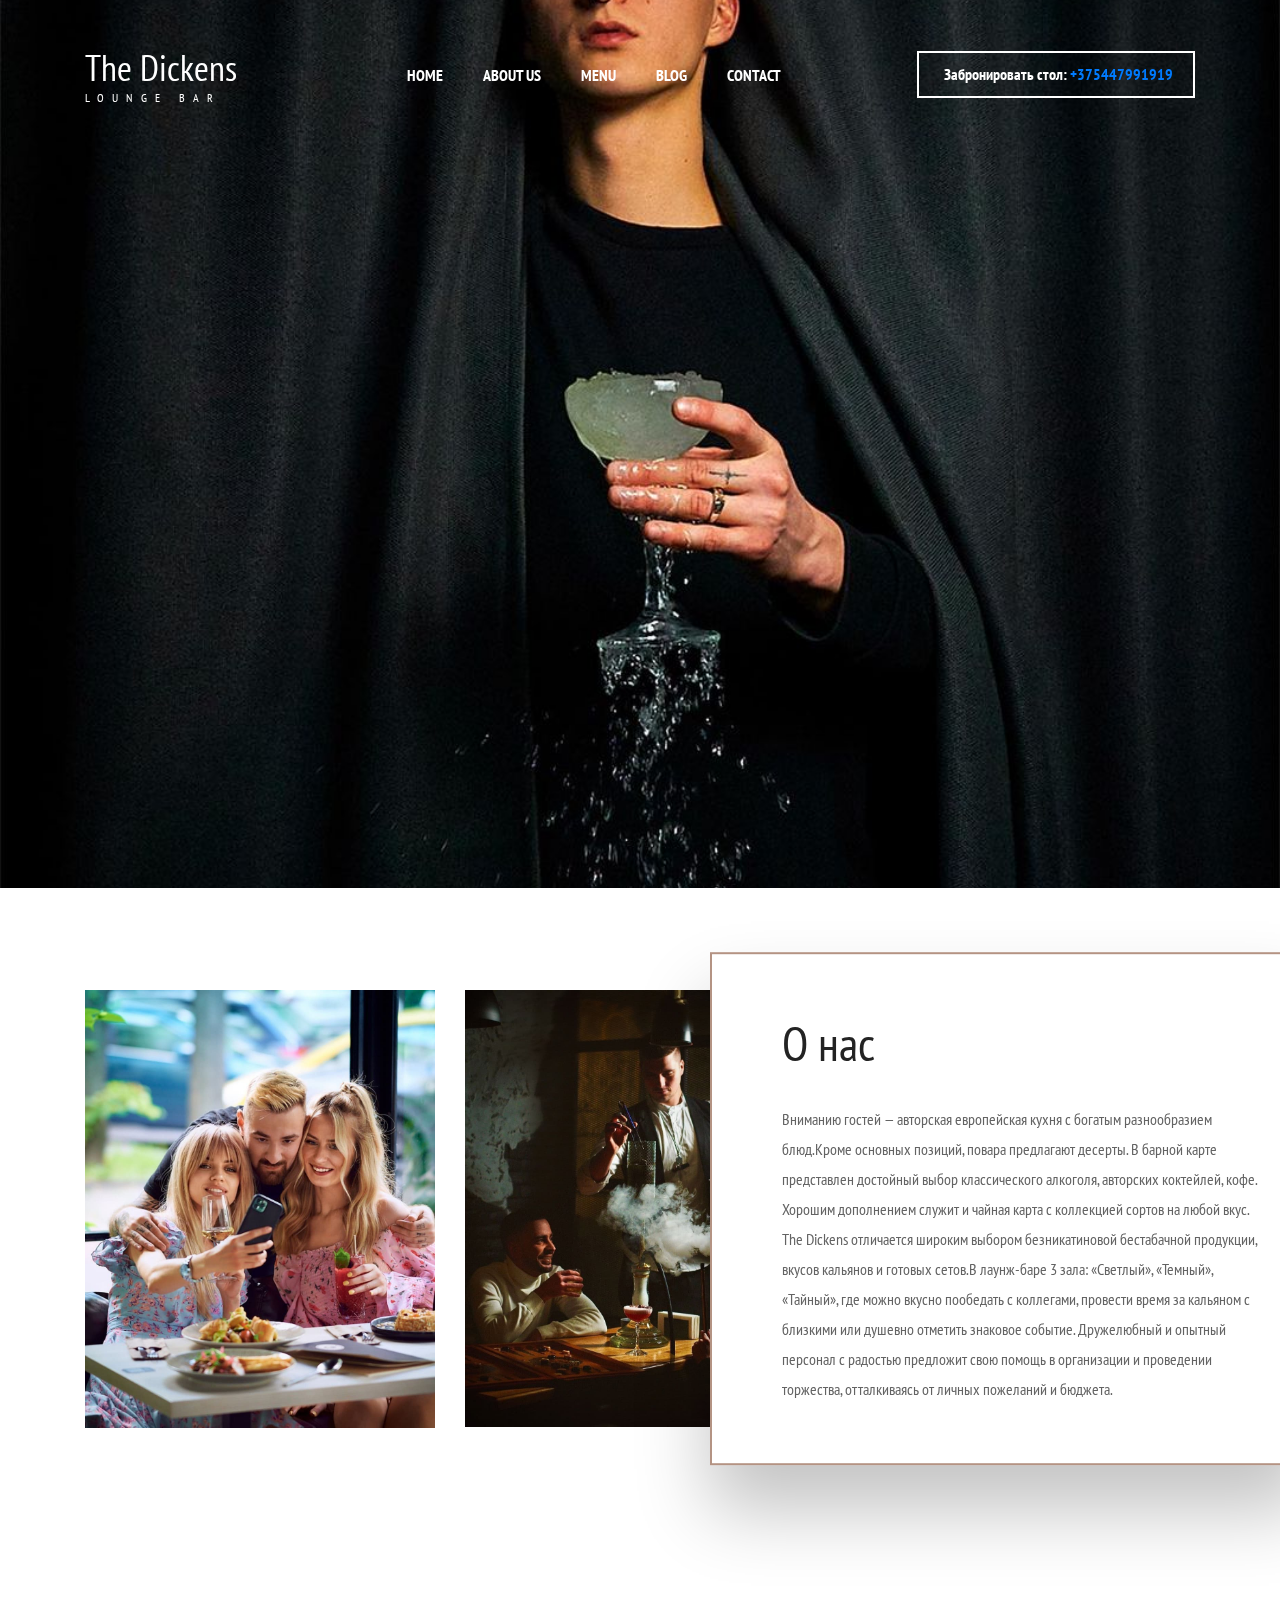
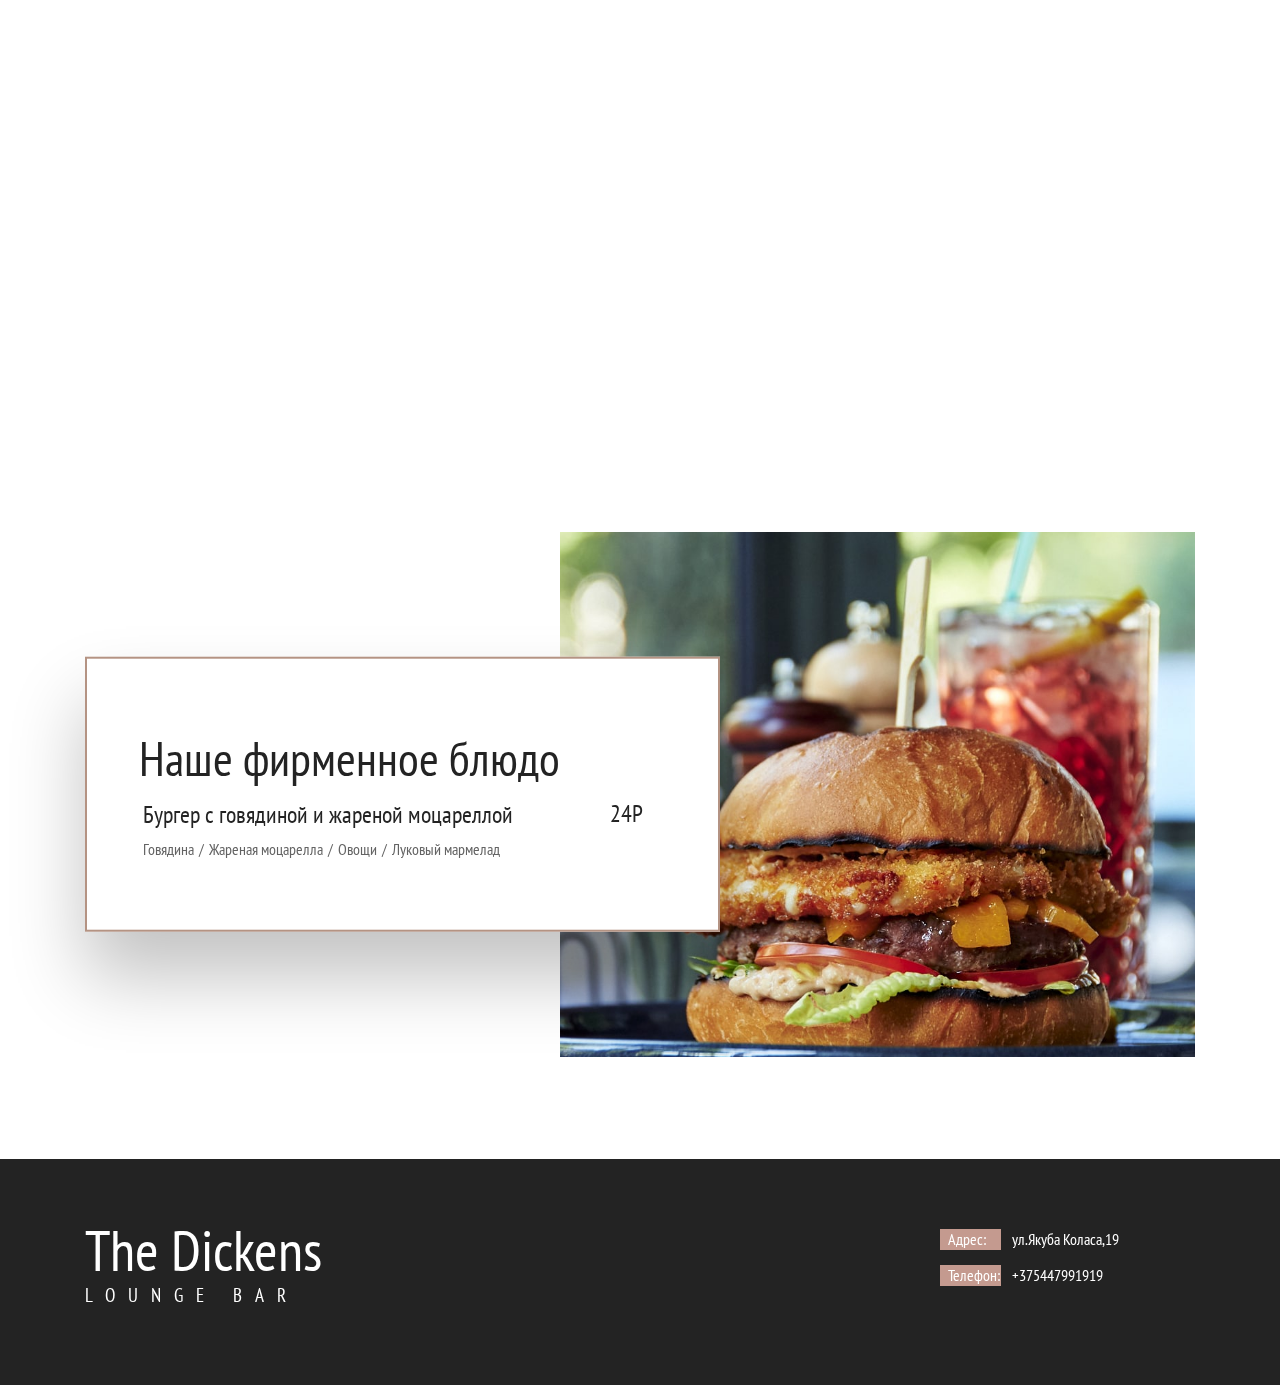
==== commit 68e2cedb: "git remote add origin https://github.com/Mikhailovvva/thedickens.git git branch -M thedickens git pu" ====
--- a/index.html
+++ b/index.html
@@ -1,10 +1,10 @@
 <!DOCTYPE html>
-<html lang="en">
+<html lang="ru">
 <head>
-<title>The Venue</title>
+<title>Home</title>
 <meta charset="utf-8">
 <meta http-equiv="X-UA-Compatible" content="IE=edge">
-<meta name="description" content="The Venue template project">
+<meta name="description" content="The Dickens">
 <meta name="viewport" content="width=device-width, initial-scale=1">
 <link rel="stylesheet" type="text/css" href="styles/bootstrap-4.1.2/bootstrap.min.css">
 <link href="plugins/font-awesome-4.7.0/css/font-awesome.min.css" rel="stylesheet" type="text/css">
@@ -20,8 +20,7 @@
 <body>
 
 <div class="super_container">
-	
-	<!-- Header -->
+
 
 	<header class="header">
 		<div class="container">
@@ -30,8 +29,8 @@
 					<div class="header_content d-flex flex-row align-items-center justify-content-start">
 						<div class="logo">
 							<a href="#">
-								<div>The Venue</div>
-								<div>restaurant</div>
+							<div>The Dickens</div>
+								<div>LOUNGE BAR</div>
 							</a>
 						</div>
 						<nav class="main_nav">
@@ -39,20 +38,19 @@
 								<li><a href="index.html">home</a></li>
 								<li><a href="about.html">about us</a></li>
 								<li><a href="menu.html">menu</a></li>
-								<li><a href="#">delivery</a></li>
 								<li><a href="blog.html">blog</a></li>
 								<li><a href="contact.html">contact</a></li>
 							</ul>
 						</nav>
-						<div class="reservations_phone ml-auto">Reservations: +34 586 778 8892</div>
+						<div class="reservations_phone ml-auto" class="col footer-top-container" class="footer-phones">Забронировать стол:
+ 						 <a href="tel:+375447991919" class="phone-numbers">+375447991919</a>
+						</div>
 					</div>
 				</div>
 			</div>
 		</div>
 	</header>
 
-	<!-- Hamburger -->
-	
 	<div class="hamburger_bar trans_400 d-flex flex-row align-items-center justify-content-start">
 		<div class="hamburger">
 			<div class="menu_toggle d-flex flex-row align-items-center justify-content-start">
@@ -68,7 +66,6 @@
 		</div>
 	</div>
 
-	<!-- Menu -->
 
 	<div class="menu trans_800">
 		<div class="menu_content d-flex flex-column align-items-center justify-content-center text-center">
@@ -76,55 +73,48 @@
 				<li><a href="index.html">home</a></li>
 				<li><a href="about.html">about us</a></li>
 				<li><a href="menu.html">menu</a></li>
-				<li><a href="#">delivery</a></li>
 				<li><a href="blog.html">blog</a></li>
 				<li><a href="contact.html">contact</a></li>
 			</ul>
 		</div>
-		<div class="menu_reservations_phone ml-auto">Reservations: +34 586 778 8892</div>
-	</div>
-	
-	<!-- Home -->
+		<div class="menu_reservations_phone ml-auto">Забронировать стол: +375447991919</div>
+	</div>
+
 
 	<div class="home">
-		<div class="parallax_background parallax-window" data-parallax="scroll" data-image-src="images/home.jpg" data-speed="0.8"></div>
+		<div class="parallax_background parallax-window" data-parallax="scroll" data-image-src="images/home1.jpg" data-speed="0.8"></div>
 		<div class="home_container">
 			<div class="container">
 				<div class="row">
 					<div class="col">
 						<div class="home_content text-center">
-							<div class="home_subtitle page_subtitle">The Venue is</div>
-							<div class="home_title"><h1>An Extraordinery Experience</h1></div>
-							<div class="home_text ml-auto mr-auto">
-								<p>Lorem ipsum dolor sit amet, consectetur adipiscing elit. Donec malesuada lorem maximus mauris scelerisque, at rutrum nulla dictum. Ut ac ligula sapien. Suspendisse cursus faucibus finibus.</p>
-							</div>
-						</div>
-					</div>
-				</div>
-			</div>
-		</div>
-		<div class="scroll_icon"></div>
-	</div>
-
-	<!-- Intro -->
+						</div>
+					</div>
+				</div>
+			</div>
+		</div>
+
+	</div>
 
 	<div class="intro">
 		<div class="container">
 			<div class="row">
 				<div class="col">
 					<div class="intro_content">
-						<div class="intro_subtitle page_subtitle">Something new</div>
-						<div class="intro_title"><h2>An Extraordinery Experience</h2></div>
+						<div class="intro_subtitle page_subtitle"></div>
+						<div class="intro_title"><h2>О нас</h2></div>
 						<div class="intro_text">
-							<p>Lorem ipsum dolor sit amet, consectetur adipiscing elit. Donec malesuada lorem maximus mauris scelerisque, at rutrum nulla dictum. Ut ac ligula sapien. Suspendisse cursus faucibus finibus. Ut non justo eleifend, facilisis nibh ut, interdum odio. Suspendisse potenti. Vivamus luctus diam eu neque rutrum, vitae aliquet dolor venenatis. Nulla consequat fringilla massa.</p>
+							<p> Вниманию гостей — авторская европейская кухня с богатым разнообразием блюд.Кроме основных позиций, повара предлагают десерты.
+В барной карте представлен достойный выбор классического алкоголя, авторских коктейлей, кофе. Хорошим дополнением служит и чайная карта с коллекцией сортов на любой вкус.
+The Dickens отличается широким выбором безникатиновой бестабачной продукции, вкусов кальянов и готовых сетов.В лаунж-баре 3 зала: «Светлый», «Темный», «Тайный», где можно вкусно пообедать с коллегами, провести время за кальяном с близкими или душевно отметить знаковое событие. Дружелюбный и опытный персонал с радостью предложит свою помощь в организации и проведении торжества, отталкиваясь от личных пожеланий и бюджета.</p>
 						</div>
 					</div>
 					<div class="row">
 						<div class="col-xl-4 col-md-6 intro_col">
-							<div class="intro_image"><img src="images/intro_1.jpg" alt="https://unsplash.com/@quanle2819"></div>
+							<div class="intro_image"><img src="images/home2.jpg"></div>
 						</div>
 						<div class="col-xl-4 col-md-6 intro_col">
-							<div class="intro_image"><img src="images/intro_2.jpg" alt="https://unsplash.com/@fabmag"></div>
+							<div class="intro_image"><img src="images/home3.jpg"></div>
 						</div>
 					</div>
 				</div>	
@@ -132,17 +122,13 @@
 		</div>
 	</div>
 
-	<!-- Video -->
-
 	<div class="video_section">
-		<div class="background_image" style="background-image:url(images/video.jpg)"></div>
+		<div class="background_image" style="background-image:url(images/homegif.gif)"></div>
 		<div class="video_section_content d-flex flex-column align-items-center justify-content-center text-center">
 			<div class="video_section_title">Food for the soul</div>
-			<div class="video_section_icon"><a class="vimeo video_button" href="https://player.vimeo.com/video/99340873?autoplay=1&loop=1&title=0&autopause=0"><i class="fa fa-play" aria-hidden="true"></i></a></div>
-		</div>
-	</div>
-
-	<!-- Signature Dish -->
+		</div>
+	</div>
+
 
 	<div class="sig">
 		<div class="sig_content_container">
@@ -150,22 +136,19 @@
 				<div class="row">
 					<div class="col-lg-7">
 						<div class="sig_content">
-							<div class="sig_subtitle page_subtitle">Something new</div>
-							<div class="sig_title"><h1>Our Signature Dish</h1></div>
-							<div class="rating_r sig_rating rating_r_5"><i></i><i></i><i></i><i></i><i></i></div>
+							<div class="sig_title"><h1>Наше фирменное блюдо</h1></div>
 							<div class="sig_name_container d-flex flex-row align-items-start justify-content-start">
-								<div class="sig_name">Pork Tenderloin marinated in Green Pepper</div>
-								<div class="sig_price ml-auto">$20</div>
+								<div class="sig_name">Бургер с говядиной и жареной моцареллой</div>
+								<div class="sig_price ml-auto">24Р</div>
 							</div>
 							<div class="sig_content_list">
 								<ul class="d-flex flex-row align-items-center justify-content-start">
-									<li>Pork</li>
-									<li>Tenderloin</li>
-									<li>Green Pepper</li>
-									<li>Veggies</li>
+									<li>Говядина</li>
+									<li>Жареная моцарелла</li>
+									<li>Овощи</li>
+									<li>Луковый мармелад</li>
 								</ul>
 							</div>
-							<div class="button sig_button trans_200"><a href="#">Order Now</a></div>
 						</div>
 					</div>
 				</div>
@@ -176,395 +159,40 @@
 				<div class="row">
 					<div class="col-lg-7 offset-lg-5">
 						<div class="sig_image">
-							<div class="background_image" style="background-image:url(images/sig.jpg)"></div>
-							<img src="images/sig.jpg" alt="">
-						</div>
-					</div>
-				</div>
-			</div>
-		</div>
-	</div>
-
-	<!-- The Menu -->
-
-	<div class="themenu">
+							<div class="background_image" style="background-image:url(images/homeburger.jpg)"></div>
+							<img src="images/burger.jpg" alt="">
+						</div>
+					</div>
+				</div>
+			</div>
+		</div>
+	</div>
+
+	<!-- Footer -->
+<footer class="footer">
 		<div class="container">
 			<div class="row">
-				<div class="col">
-					<div class="themenu_title_bar_container">
-						<div class="themenu_stars text-center page_subtitle">5 Stars</div>
-						<div class="themenu_rating text-center">
-							<div class="rating_r rating_r_5"><i></i><i></i><i></i><i></i><i></i></div>
-						</div>
-						<div class="themenu_title_bar d-flex flex-column align-items-center justify-content-center">
-							<div class="themenu_title">The Menu</div>
-						</div>
-					</div>
-				</div>
-			</div>
-			<div class="row themenu_row">
-
-				<!-- Starters -->
-				<div class="col-lg-4 themenu_column">
-					<div class="themenu_col">
-						<div class="themenu_col_title">Starters</div>
-						<div class="dish_list">
-
-							<!-- Dish -->
-							<div class="dish">
-								<div class="dish_title_container d-flex flex-xl-row flex-column align-items-start justify-content-start">
-									<div class="dish_title">Pork Tenderloin in Green Pepper</div>
-									<div class="dish_price">$20</div>
-								</div>
-								<div class="dish_contents">
-									<ul class="d-flex flex-row align-items-start justify-content-start flex-wrap">
-										<li>Pork</li>
-										<li>Tenderloin</li>
-										<li>Green Pepper</li>
-									</ul>
-								</div>
-								<div class="dish_order"><a href="#">Order Now</a></div>
-							</div>
-
-							<!-- Dish -->
-							<div class="dish">
-								<div class="dish_title_container d-flex flex-xl-row flex-column align-items-start justify-content-start">
-									<div class="dish_title">Shrimp with Garlic</div>
-									<div class="dish_price">$17</div>
-								</div>
-								<div class="dish_contents">
-									<ul class="d-flex flex-row align-items-start justify-content-start flex-wrap">
-										<li>Pork</li>
-										<li>Tenderloin</li>
-										<li>Green Pepper</li>
-									</ul>
-								</div>
-								<div class="dish_order"><a href="#">Order Now</a></div>
-							</div>
-
-							<!-- Dish -->
-							<div class="dish">
-								<div class="dish_title_container d-flex flex-xl-row flex-column align-items-start justify-content-start">
-									<div class="dish_title">Wild Mushroom with Chicken</div>
-									<div class="dish_price">$20</div>
-								</div>
-								<div class="dish_contents">
-									<ul class="d-flex flex-row align-items-start justify-content-start flex-wrap">
-										<li>Pork</li>
-										<li>Tenderloin</li>
-										<li>Green Pepper</li>
-									</ul>
-								</div>
-								<div class="dish_order"><a href="#">Order Now</a></div>
-							</div>
-
-							<!-- Dish -->
-							<div class="dish">
-								<div class="dish_title_container d-flex flex-xl-row flex-column align-items-start justify-content-start">
-									<div class="dish_title">Oysters with Baked Potatoes</div>
-									<div class="dish_price">$20</div>
-								</div>
-								<div class="dish_contents">
-									<ul class="d-flex flex-row align-items-start justify-content-start flex-wrap">
-										<li>Pork</li>
-										<li>Tenderloin</li>
-										<li>Green Pepper</li>
-									</ul>
-								</div>
-								<div class="dish_order"><a href="#">Order Now</a></div>
-							</div>
-
-							<!-- Dish -->
-							<div class="dish">
-								<div class="dish_title_container d-flex flex-xl-row flex-column align-items-start justify-content-start">
-									<div class="dish_title">Roast Pork</div>
-									<div class="dish_price">$17</div>
-								</div>
-								<div class="dish_contents">
-									<ul class="d-flex flex-row align-items-start justify-content-start flex-wrap">
-										<li>Pork</li>
-										<li>Tenderloin</li>
-										<li>Green Pepper</li>
-									</ul>
-								</div>
-								<div class="dish_order"><a href="#">Order Now</a></div>
-							</div>
-
-						</div>
-					</div>
-				</div>
-
-				<!-- Main -->
-				<div class="col-lg-4 themenu_column">
-					<div class="themenu_col">
-						<div class="themenu_col_title">Main</div>
-						<div class="dish_list">
-							
-							<!-- Dish -->
-							<div class="dish">
-								<div class="dish_title_container d-flex flex-xl-row flex-column align-items-start justify-content-start">
-									<div class="dish_title">Chicken with Lemon</div>
-									<div class="dish_price">$20</div>
-								</div>
-								<div class="dish_contents">
-									<ul class="d-flex flex-row align-items-start justify-content-start flex-wrap">
-										<li>Pork</li>
-										<li>Tenderloin</li>
-										<li>Green Pepper</li>
-									</ul>
-								</div>
-								<div class="dish_order"><a href="#">Order Now</a></div>
-							</div>
-
-							<!-- Dish -->
-							<div class="dish">
-								<div class="dish_title_container d-flex flex-xl-row flex-column align-items-start justify-content-start">
-									<div class="dish_title">Pork Tenderloin in Green Pepper</div>
-									<div class="dish_price">$20</div>
-								</div>
-								<div class="dish_contents">
-									<ul class="d-flex flex-row align-items-start justify-content-start flex-wrap">
-										<li>Pork</li>
-										<li>Tenderloin</li>
-										<li>Green Pepper</li>
-									</ul>
-								</div>
-								<div class="dish_order"><a href="#">Order Now</a></div>
-							</div>
-
-							<!-- Dish -->
-							<div class="dish">
-								<div class="dish_title_container d-flex flex-xl-row flex-column align-items-start justify-content-start">
-									<div class="dish_title">Shrimp with Garlic</div>
-									<div class="dish_price">$17</div>
-								</div>
-								<div class="dish_contents">
-									<ul class="d-flex flex-row align-items-start justify-content-start flex-wrap">
-										<li>Pork</li>
-										<li>Tenderloin</li>
-										<li>Green Pepper</li>
-									</ul>
-								</div>
-								<div class="dish_order"><a href="#">Order Now</a></div>
-							</div>
-
-							<!-- Dish -->
-							<div class="dish">
-								<div class="dish_title_container d-flex flex-xl-row flex-column align-items-start justify-content-start">
-									<div class="dish_title">Wild Mushroom with Chicken</div>
-									<div class="dish_price">$20</div>
-								</div>
-								<div class="dish_contents">
-									<ul class="d-flex flex-row align-items-start justify-content-start flex-wrap">
-										<li>Pork</li>
-										<li>Tenderloin</li>
-										<li>Green Pepper</li>
-									</ul>
-								</div>
-								<div class="dish_order"><a href="#">Order Now</a></div>
-							</div>
-
-							<!-- Dish -->
-							<div class="dish">
-								<div class="dish_title_container d-flex flex-xl-row flex-column align-items-start justify-content-start">
-									<div class="dish_title">Oysters with Baked Potatoes</div>
-									<div class="dish_price">$20</div>
-								</div>
-								<div class="dish_contents">
-									<ul class="d-flex flex-row align-items-start justify-content-start flex-wrap">
-										<li>Pork</li>
-										<li>Tenderloin</li>
-										<li>Green Pepper</li>
-									</ul>
-								</div>
-								<div class="dish_order"><a href="#">Order Now</a></div>
-							</div>
-
-							<!-- Dish -->
-							<div class="dish">
-								<div class="dish_title_container d-flex flex-xl-row flex-column align-items-start justify-content-start">
-									<div class="dish_title">Roast Pork</div>
-									<div class="dish_price">$17</div>
-								</div>
-								<div class="dish_contents">
-									<ul class="d-flex flex-row align-items-start justify-content-start flex-wrap">
-										<li>Pork</li>
-										<li>Tenderloin</li>
-										<li>Green Pepper</li>
-									</ul>
-								</div>
-								<div class="dish_order"><a href="#">Order Now</a></div>
-							</div>
-
-						</div>
-					</div>
-				</div>
-
-				<!-- Deserts -->
-				<div class="col-lg-4 themenu_column">
-					<div class="themenu_col">
-						<div class="themenu_col_title">Deserts</div>
-						<div class="dish_list">
-
-							<!-- Dish -->
-							<div class="dish">
-								<div class="dish_title_container d-flex flex-xl-row flex-column align-items-start justify-content-start">
-									<div class="dish_title">Lava Cake</div>
-									<div class="dish_price">$20</div>
-								</div>
-								<div class="dish_contents">
-									<ul class="d-flex flex-row align-items-start justify-content-start flex-wrap">
-										<li>Pork</li>
-										<li>Tenderloin</li>
-										<li>Green Pepper</li>
-									</ul>
-								</div>
-								<div class="dish_order"><a href="#">Order Now</a></div>
-							</div>
-
-							<!-- Dish -->
-							<div class="dish">
-								<div class="dish_title_container d-flex flex-xl-row flex-column align-items-start justify-content-start">
-									<div class="dish_title">Orange Tart</div>
-									<div class="dish_price">$17</div>
-								</div>
-								<div class="dish_contents">
-									<ul class="d-flex flex-row align-items-start justify-content-start flex-wrap">
-										<li>Pork</li>
-										<li>Tenderloin</li>
-										<li>Green Pepper</li>
-									</ul>
-								</div>
-								<div class="dish_order"><a href="#">Order Now</a></div>
-							</div>
-
-							<!-- Dish -->
-							<div class="dish">
-								<div class="dish_title_container d-flex flex-xl-row flex-column align-items-start justify-content-start">
-									<div class="dish_title">Cheese Cake</div>
-									<div class="dish_price">$20</div>
-								</div>
-								<div class="dish_contents">
-									<ul class="d-flex flex-row align-items-start justify-content-start flex-wrap">
-										<li>Pork</li>
-										<li>Tenderloin</li>
-										<li>Green Pepper</li>
-									</ul>
-								</div>
-								<div class="dish_order"><a href="#">Order Now</a></div>
-							</div>
-
-							<!-- Dish -->
-							<div class="dish">
-								<div class="dish_title_container d-flex flex-xl-row flex-column align-items-start justify-content-start">
-									<div class="dish_title">Chocolatte Mausse</div>
-									<div class="dish_price">$17</div>
-								</div>
-								<div class="dish_contents">
-									<ul class="d-flex flex-row align-items-start justify-content-start flex-wrap">
-										<li>Pork</li>
-										<li>Tenderloin</li>
-										<li>Green Pepper</li>
-									</ul>
-								</div>
-								<div class="dish_order"><a href="#">Order Now</a></div>
-							</div>
-
-							<!-- Dish -->
-							<div class="dish">
-								<div class="dish_title_container d-flex flex-xl-row flex-column align-items-start justify-content-start">
-									<div class="dish_title">Ice Cream</div>
-									<div class="dish_price">$17</div>
-								</div>
-								<div class="dish_contents">
-									<ul class="d-flex flex-row align-items-start justify-content-start flex-wrap">
-										<li>Pork</li>
-										<li>Tenderloin</li>
-										<li>Green Pepper</li>
-									</ul>
-								</div>
-								<div class="dish_order"><a href="#">Order Now</a></div>
-							</div>
-
-						</div>
-					</div>
-				</div>
-
-			</div>
-		</div>		
-	</div>
-
-	<!-- Reservations -->
-
-	<div class="reservations text-center">
-		<div class="parallax_background parallax-window" data-parallax="scroll" data-image-src="images/reservations.jpg" data-speed="0.8"></div>
-		<div class="container">
-			<div class="row">
-				<div class="col">
-					<div class="reservations_content d-flex flex-column align-items-center justify-content-center">
-						<div class="res_stars page_subtitle">5 Stars</div>
-						<div class="res_title">Make a Reservation</div>
-						<div class="res_form_container">
-							<form action="#" id="res_form" class="res_form">
-								<div class="d-flex flex-sm-row flex-column align-items-center justify-content-start">
-									<input type="text" id="datepicker" class="res_input" required="required">
-									<input type="text" class="res_input timepicker" required="required">
-									<select class="res_select">
-										<option disabled="" selected="">2 person</option>
-										<option>3 person</option>
-										<option>4 person</option>
-										<option>5 person</option>
-										<option>6 person</option>
-									</select>
-								</div>
-								<button class="res_button">Make a Reservation</button>
-							</form>
-						</div>
-					</div>
-				</div>
-			</div>
-		</div>		
-	</div>
-
-	<!-- Footer -->
-
-	<footer class="footer">
-		<div class="container">
-			<div class="row">
-
-				<!-- Footer Logo -->
 				<div class="col-lg-3 footer_col">
 					<div class="footer_logo">
-						<div class="footer_logo_title">The Venue</div>
-						<div class="footer_logo_subtitle">restaurant</div>
-					</div>
-					<div class="copyright"><!-- Link back to Colorlib can't be removed. Template is licensed under CC BY 3.0. -->
-<p style="line-height: 1.2;">Copyright &copy;<script>document.write(new Date().getFullYear());</script> All rights reserved | This template is made with <i class="fa fa-heart-o" aria-hidden="true"></i> by <a href="https://colorlib.com" target="_blank">Colorlib</a></p>
-<!-- Link back to Colorlib can't be removed. Template is licensed under CC BY 3.0. --></div>
-				</div>
-
-				<!-- Footer About -->
+						<div class="footer_logo_title">The Dickens</div>
+						<div class="footer_logo_subtitle">LOUNGE BAR</div>
+					</div>
+					<div class="copyright"></div>
+				</div>
 				<div class="col-lg-6 footer_col">
 					<div class="footer_about">
-						<p>Lorem ipsum dolor sit amet, consectetur adipiscing elit. Donec malesuada lorem maximus mauris scelerisque, at rutrum nulla dictum. Ut ac ligula sapien. Suspendisse cursus faucibus finibus. Ut non justo eleifend, facilisis nibh ut, interdum odio.</p>
-					</div>
-				</div>
-
-				<!-- Footer Contact -->
+					</div>
+				</div>
 				<div class="col-lg-3 footer_col">
 					<div class="footer_contact">
 						<ul>
 							<li class="d-flex flex-row align-items-start justify-content-start">
-								<div><div class="footer_contact_title">Address:</div></div>
-								<div class="footer_contact_text">481 Creekside Lane Avila CA 93424</div>
+								<div><div class="footer_contact_title">Адрес:</div></div>
+								<div class="footer_contact_text">ул.Якуба Коласа,19</div>
 							</li>
 							<li class="d-flex flex-row align-items-start justify-content-start">
-								<div><div class="footer_contact_title">Address:</div></div>
-								<div class="footer_contact_text">+53 345 7953 32453</div>
-							</li>
-							<li class="d-flex flex-row align-items-start justify-content-start">
-								<div><div class="footer_contact_title">Address:</div></div>
-								<div class="footer_contact_text">yourmail@gmail</div>
+								<div><div class="footer_contact_title">Телефон:</div></div>
+								<div class="footer_contact_text">+375447991919</div>
 							</li>
 						</ul>
 					</div>
@@ -573,6 +201,7 @@
 		</div>
 	</footer>
 </div>
+
 
 <script src="js/jquery-3.2.1.min.js"></script>
 <script src="styles/bootstrap-4.1.2/popper.js"></script>
